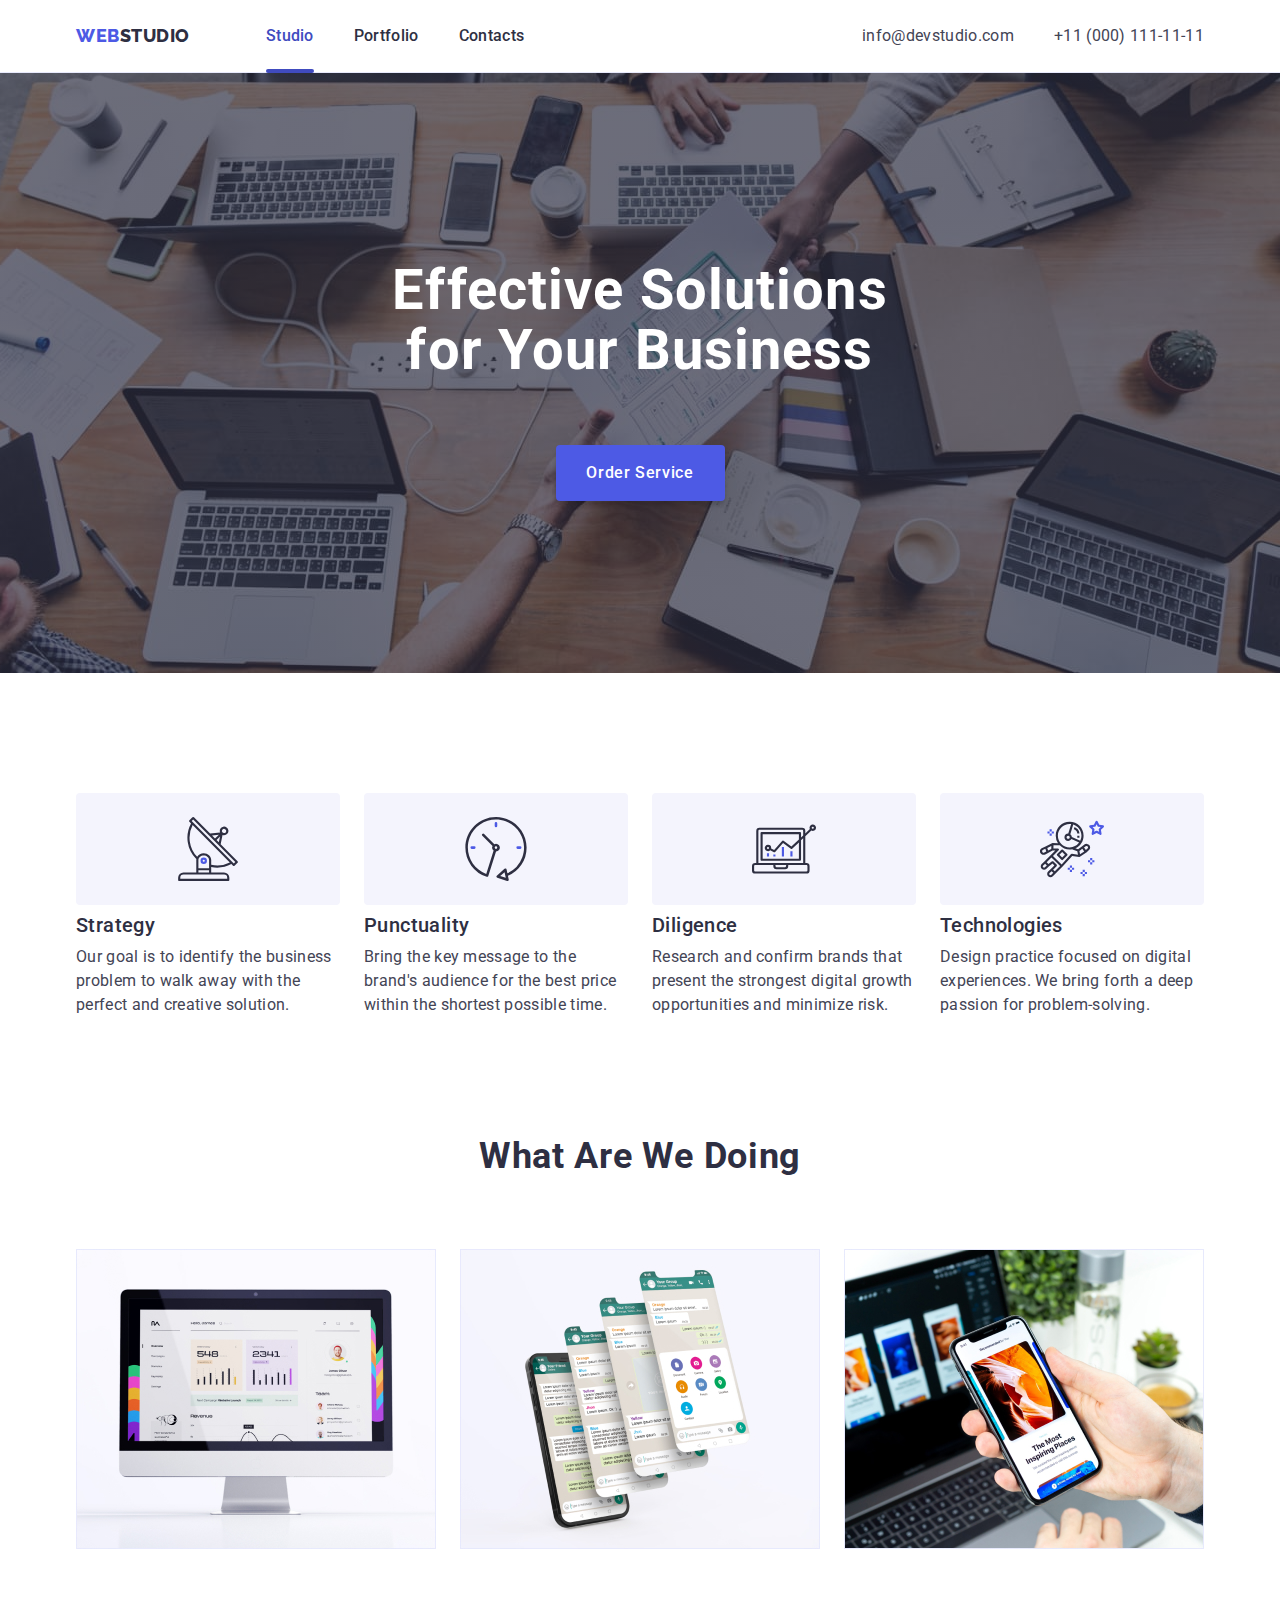
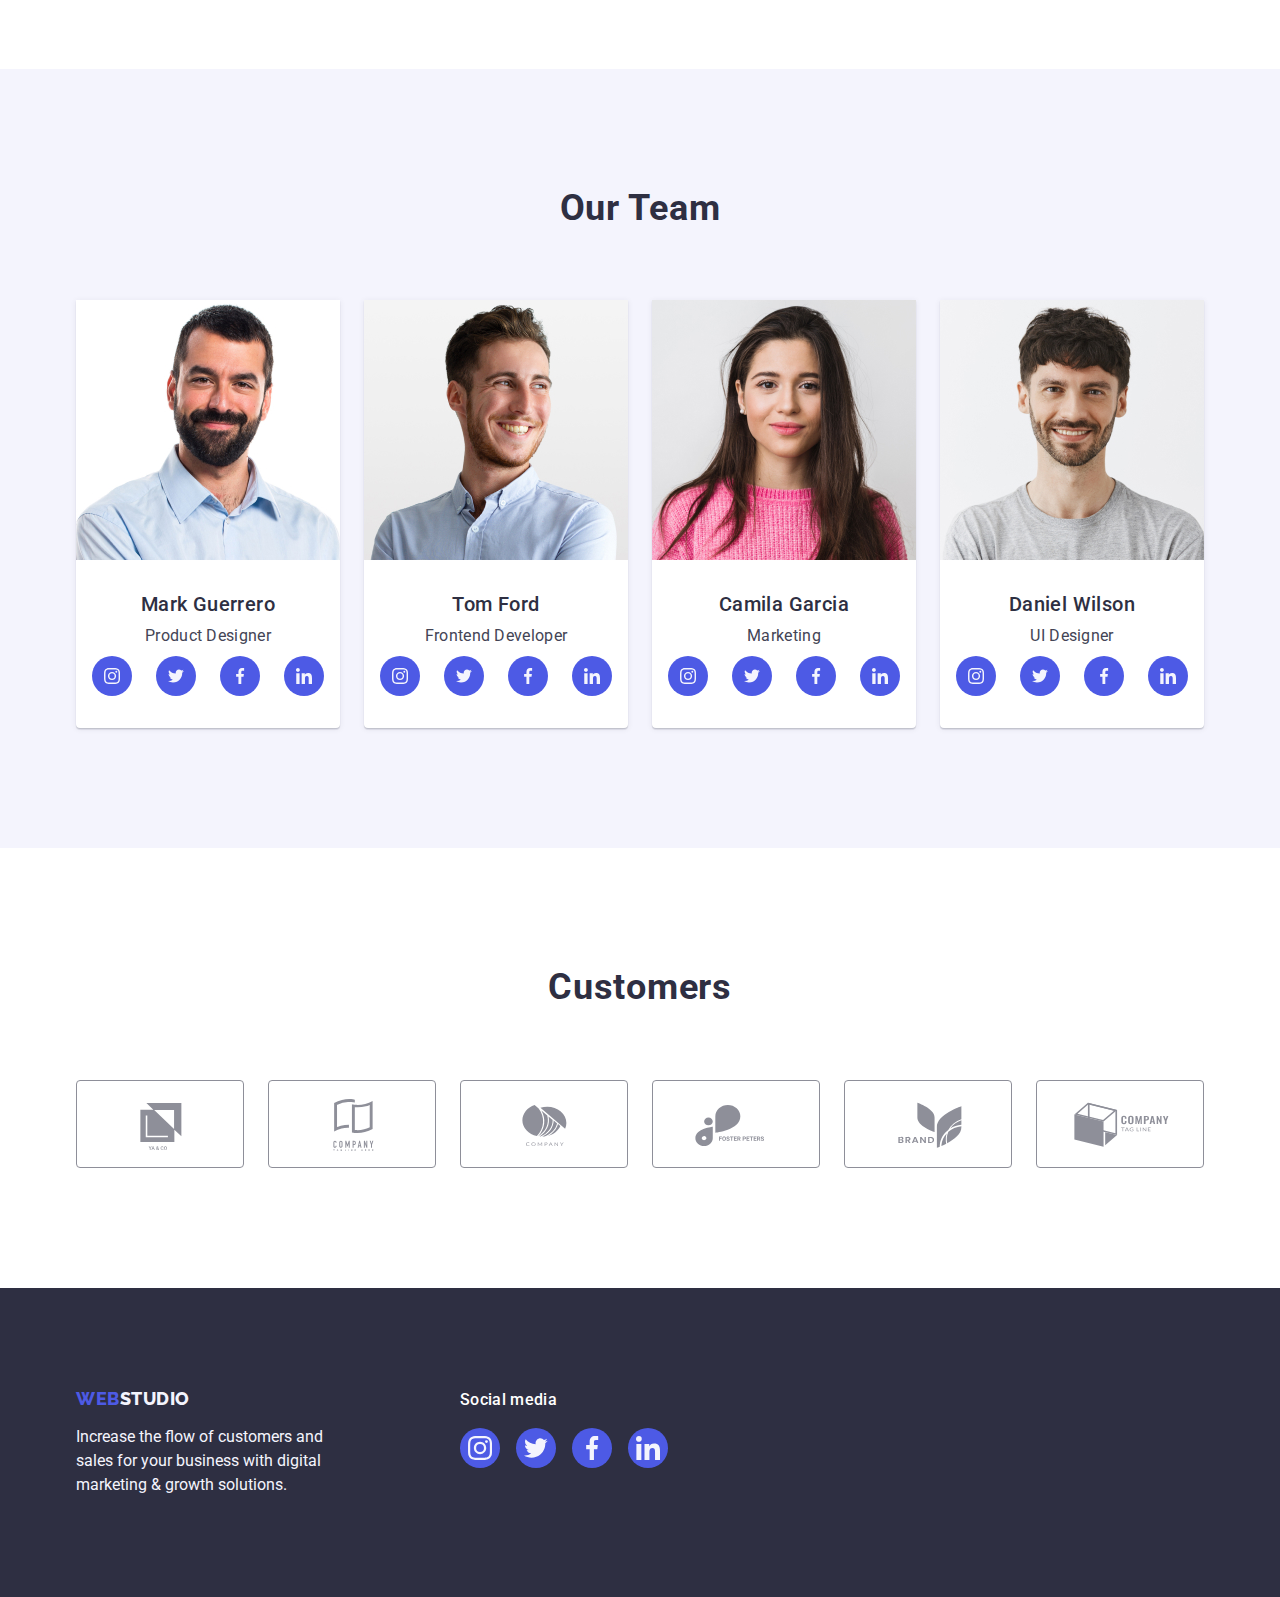
==== index.html @ 282c5072 "Initial commit" ====
<!DOCTYPE html>
<html lang="en">
  <head>
    <meta charset="UTF-8" />
    <meta http-equiv="X-UA-Compatible" content="IE=edge" />
    <meta name="viewport" content="width=device-width, initial-scale=1.0" />
    <link
      href="https://fonts.googleapis.com/css2?family=Raleway:wght@800&family=Roboto:wght@400;500;700;900&display=swap"
      rel="stylesheet"
    />
    <link
      rel="stylesheet"
      href="https://cdnjs.cloudflare.com/ajax/libs/modern-normalize/1.0.0/modern-normalize.min.css"
    />
    <link rel="stylesheet" href="./css/styles.css" />

    <title>Document</title>
  </head>

  <body>
    <header class="page-header">
      <div class="container flex-container">
        <nav class="navigation">
          <a href="./index.html" class="logo link"
            >Web<span class="logo-second-part">Studio</span></a
          >
          <ul class="menu list">
            <li>
              <a
                class="menu-item link menu-item-current-page"
                href="./index.html"
                >Studio</a
              >
            </li>
            <li>
              <a href="./portfolio.html" class="menu-item link">Portfolio</a>
            </li>
            <li>
              <a href="" class="menu-item link">Contacts</a>
            </li>
          </ul>
        </nav>
        <address class="address">
          <ul class="address-list list">
            <li>
              <a href="mailto:info@devstudio.com" class="contacts link"
                >info@devstudio.com</a
              >
            </li>
            <li>
              <a href="tel:+110001111111" class="contacts link"
                >+11 (000) 111-11-11</a
              >
            </li>
          </ul>
        </address>
      </div>
    </header>

    <main>
      <!-- Hero -->
      <section class="section hero">
        <div class="container">
          <h1 class="main-heading">Effective Solutions for Your Business</h1>
          <button
            type="button"
            class="main-modal-button button"
            data-modal-open
          >
            Order Service
          </button>
        </div>
      </section>
      <!-- Features -->
      <section class="section feature-section">
        <div class="container">
          <h2 class="features-title" hidden>Features</h2>
          <ul class="list features-list">
            <li class="features-list-item">
              <div class="feature-icon-container">
                <svg class="feature-icon" width="64" height="64">
                  <use href="./images/icons.svg#icon-features-antenna"></use>
                </svg>
              </div>
              <h3 class="paragraph-name features-list-item-name">Strategy</h3>
              <p class="paragraph-text">
                Our goal is to identify the business problem to walk away with
                the perfect and creative solution.
              </p>
            </li>
            <li class="features-list-item">
              <div class="feature-icon-container">
                <svg class="feature-icon" width="64" height="64">
                  <use href="./images/icons.svg#icon-features-clock"></use>
                </svg>
              </div>
              <h3 class="paragraph-name features-list-item-name">
                Punctuality
              </h3>
              <p class="paragraph-text">
                Bring the key message to the brand's audience for the best price
                within the shortest possible time.
              </p>
            </li>
            <li class="features-list-item">
              <div class="feature-icon-container">
                <svg class="feature-icon" width="64" height="64">
                  <use href="./images/icons.svg#icon-features-diagram"></use>
                </svg>
              </div>
              <h3 class="paragraph-name features-list-item-name">Diligence</h3>
              <p class="paragraph-text">
                Research and confirm brands that present the strongest digital
                growth opportunities and minimize risk.
              </p>
            </li>
            <li class="features-list-item">
              <div class="feature-icon-container">
                <svg class="feature-icon" width="64" height="64">
                  <use href="./images/icons.svg#icon-features-astronaut"></use>
                </svg>
              </div>
              <h3 class="paragraph-name features-list-item-name">
                Technologies
              </h3>
              <p class="paragraph-text">
                Design practice focused on digital experiences. We bring forth a
                deep passion for problem-solving.
              </p>
            </li>
          </ul>
        </div>
      </section>

      <!-- Projects examples -->
      <section class="section">
        <div class="container">
          <h2 class="section-title">What are we doing</h2>
          <ul class="project-example-list list">
            <li class="project-example-list-item">
              <img
                src="./images/project-example-1.jpg"
                alt="Project example 1"
                width="360"
              />
            </li>
            <li class="project-example-list-item">
              <img
                src="./images/project-example-2.jpg"
                alt="Project example 2"
                width="360"
              />
            </li>
            <li class="project-example-list-item">
              <img
                src="./images/project-example-3.jpg"
                alt="Project example 3"
                width="360"
              />
            </li>
          </ul>
        </div>
      </section>
      <!-- Team -->
      <section class="team-section section">
        <div class="container">
          <h2 class="section-title">Our Team</h2>
          <ul class="team-list list">
            <li class="team-list-item">
              <img
                src="./images/team-member-1.jpg"
                alt="team-member-1"
                width="264"
              />
              <div class="team-list-item-container">
                <h3 class="paragraph-name team-member-name">Mark Guerrero</h3>
                <p class="paragraph-text team-list-item-text">
                  Product Designer
                </p>
                <ul class="team-social-media-list list">
                  <li class="team-social-media-item">
                    <a href="" class="team-social-media-link">
                      <svg
                        class="team-social-media-icon"
                        width="16"
                        height="16"
                      >
                        <use href="./images/icons.svg#icon-instagram"></use>
                      </svg>
                    </a>
                  </li>
                  <li class="team-social-media-item">
                    <a href="" class="team-social-media-link">
                      <svg
                        class="team-social-media-icon"
                        width="16"
                        height="16"
                      >
                        <use href="./images/icons.svg#icon-twitter"></use>
                      </svg>
                    </a>
                  </li>
                  <li class="team-social-media-item">
                    <a href="" class="team-social-media-link">
                      <svg
                        class="team-social-media-icon"
                        width="16"
                        height="16"
                      >
                        <use href="./images/icons.svg#icon-facebook"></use>
                      </svg>
                    </a>
                  </li>
                  <li class="team-social-media-item">
                    <a href="" class="team-social-media-link">
                      <svg
                        class="team-social-media-icon"
                        width="16"
                        height="16"
                      >
                        <use href="./images/icons.svg#icon-linkedin"></use>
                      </svg>
                    </a>
                  </li>
                </ul>
              </div>
            </li>

            <li class="team-list-item">
              <img
                src="./images/team-member-2.jpg"
                alt="team-member-2"
                width="264"
              />
              <div class="team-list-item-container">
                <h3 class="paragraph-name team-member-name">Tom Ford</h3>
                <p class="paragraph-text team-list-item-text">
                  Frontend Developer
                </p>
                <ul class="team-social-media-list list">
                  <li class="team-social-media-item">
                    <a href="" class="team-social-media-link">
                      <svg
                        class="team-social-media-icon"
                        width="16"
                        height="16"
                      >
                        <use href="./images/icons.svg#icon-instagram"></use>
                      </svg>
                    </a>
                  </li>
                  <li class="team-social-media-item">
                    <a href="" class="team-social-media-link">
                      <svg
                        class="team-social-media-icon"
                        width="16"
                        height="16"
                      >
                        <use href="./images/icons.svg#icon-twitter"></use>
                      </svg>
                    </a>
                  </li>
                  <li class="team-social-media-item">
                    <a href="" class="team-social-media-link">
                      <svg
                        class="team-social-media-icon"
                        width="16"
                        height="16"
                      >
                        <use href="./images/icons.svg#icon-facebook"></use>
                      </svg>
                    </a>
                  </li>
                  <li class="team-social-media-item">
                    <a href="" class="team-social-media-link">
                      <svg
                        class="team-social-media-icon"
                        width="16"
                        height="16"
                      >
                        <use href="./images/icons.svg#icon-linkedin"></use>
                      </svg>
                    </a>
                  </li>
                </ul>
              </div>
            </li>

            <li class="team-list-item">
              <img
                src="./images/team-member-3.jpg"
                alt="team-member-3"
                width="264"
              />
              <div class="team-list-item-container">
                <h3 class="paragraph-name team-member-name">Camila Garcia</h3>
                <p class="paragraph-text team-list-item-text">Marketing</p>
                <ul class="team-social-media-list list">
                  <li class="team-social-media-item">
                    <a href="" class="team-social-media-link">
                      <svg
                        class="team-social-media-icon"
                        width="16"
                        height="16"
                      >
                        <use href="./images/icons.svg#icon-instagram"></use>
                      </svg>
                    </a>
                  </li>
                  <li class="team-social-media-item">
                    <a href="" class="team-social-media-link">
                      <svg
                        class="team-social-media-icon"
                        width="16"
                        height="16"
                      >
                        <use href="./images/icons.svg#icon-twitter"></use>
                      </svg>
                    </a>
                  </li>
                  <li class="team-social-media-item">
                    <a href="" class="team-social-media-link">
                      <svg
                        class="team-social-media-icon"
                        width="16"
                        height="16"
                      >
                        <use href="./images/icons.svg#icon-facebook"></use>
                      </svg>
                    </a>
                  </li>
                  <li class="team-social-media-item">
                    <a href="" class="team-social-media-link">
                      <svg
                        class="team-social-media-icon"
                        width="16"
                        height="16"
                      >
                        <use href="./images/icons.svg#icon-linkedin"></use>
                      </svg>
                    </a>
                  </li>
                </ul>
              </div>
            </li>

            <li class="team-list-item">
              <img
                src="./images/team-member-4.jpg"
                alt="team-member-4"
                width="264"
              />
              <div class="team-list-item-container">
                <h3 class="paragraph-name team-member-name">Daniel Wilson</h3>
                <p class="paragraph-text team-list-item-text">UI Designer</p>
                <ul class="team-social-media-list list">
                  <li class="team-social-media-item">
                    <a href="" class="team-social-media-link">
                      <svg
                        class="team-social-media-icon"
                        width="16"
                        height="16"
                      >
                        <use href="./images/icons.svg#icon-instagram"></use>
                      </svg>
                    </a>
                  </li>
                  <li class="team-social-media-item">
                    <a href="" class="team-social-media-link">
                      <svg
                        class="team-social-media-icon"
                        width="16"
                        height="16"
                      >
                        <use href="./images/icons.svg#icon-twitter"></use>
                      </svg>
                    </a>
                  </li>
                  <li class="team-social-media-item">
                    <a href="" class="team-social-media-link">
                      <svg
                        class="team-social-media-icon"
                        width="16"
                        height="16"
                      >
                        <use href="./images/icons.svg#icon-facebook"></use>
                      </svg>
                    </a>
                  </li>
                  <li class="team-social-media-item">
                    <a href="" class="team-social-media-link">
                      <svg
                        class="team-social-media-icon"
                        width="16"
                        height="16"
                      >
                        <use href="./images/icons.svg#icon-linkedin"></use>
                      </svg>
                    </a>
                  </li>
                </ul>
              </div>
            </li>
          </ul>
        </div>
      </section>

      <!-- Customers -->

      <section class="section customers-section">
        <div class="container">
          <h2 class="section-title">Customers</h2>
          <ul class="customers-list list">
            <li class="customers-list-item">
              <a class="customers-list-link" href="">
                <svg class="customer-icon" width="104" height="56">
                  <use href="./images/icons.svg#icon-customer1"></use></svg
              ></a>
            </li>
            <li class="customers-list-item">
              <a class="customers-list-link" href="">
                <svg class="customer-icon" width="104" height="56">
                  <use href="./images/icons.svg#icon-customer2"></use></svg
              ></a>
            </li>
            <li class="customers-list-item">
              <a class="customers-list-link" href="">
                <svg class="customer-icon" width="104" height="56">
                  <use href="./images/icons.svg#icon-customer3"></use></svg
              ></a>
            </li>
            <li class="customers-list-item">
              <a class="customers-list-link" href="">
                <svg class="customer-icon" width="104" height="56">
                  <use href="./images/icons.svg#icon-customer4"></use></svg
              ></a>
            </li>
            <li class="customers-list-item">
              <a class="customers-list-link" href="">
                <svg class="customer-icon" width="104" height="56">
                  <use href="./images/icons.svg#icon-customer5"></use></svg
              ></a>
            </li>
            <li class="customers-list-item">
              <a class="customers-list-link" href="">
                <svg class="customer-icon" width="104" height="56">
                  <use href="./images/icons.svg#icon-customer6"></use></svg
              ></a>
            </li>
          </ul>
        </div>
      </section>
    </main>
    <!-- Footer -->
    <footer class="footer">
      <div class="container footer-container">
        <div class="footer-logo-container">
          <a href="./index.html" class="logo footer-logo link"
            >Web<span class="logo-second-part-footer">Studio</span></a
          >
          <p class="footer-text">
            Increase the flow of customers and sales for your business with
            digital marketing & growth solutions.
          </p>
        </div>
        <div class="footer-social-media-container">
          <p class="footer-social-media-header">Social media</p>
          <ul class="footer-social-media-list list">
            <li class="footer-social-media-item">
              <a class="footer-social-media-link" href="/">
                <svg class="footer-icon" width="24" height="24">
                  <use href="./images/icons.svg#icon-instagram"></use>
                </svg>
              </a>
            </li>

            <li class="footer-social-media-item">
              <a class="footer-social-media-link" href="/">
                <svg class="footer-icon" width="24" height="24">
                  <use href="./images/icons.svg#icon-twitter"></use>
                </svg>
              </a>
            </li>

            <li class="footer-social-media-item">
              <a class="footer-social-media-link" href="/">
                <svg class="footer-icon" width="24" height="24">
                  <use href="./images/icons.svg#icon-facebook"></use>
                </svg>
              </a>
            </li>

            <li class="footer-social-media-item">
              <a class="footer-social-media-link" href="/">
                <svg class="footer-icon" width="24" height="24">
                  <use href="./images/icons.svg#icon-linkedin"></use>
                </svg>
              </a>
            </li>
          </ul>
        </div>
      </div>
    </footer>

    <div class="backdrop is-hidden" data-modal>
      <div class="modal">
        <button class="button modal-button" type="button" data-modal-close>
          <svg class="modal-close-sign" width="8" height="8">
            <use href="./images/icons.svg#icon-modal-close-button"></use>
          </svg>
        </button>
      </div>
    </div>
    <script src="./js/modal.js"></script>
  </body>
</html>
---- css/styles.css ----
/* General */

:root {
  --white-color: #ffffff;
  --hover-color: #404bbf;
  --main-color: #2e2f42;
  --paragraph-color: #434455;
  --brand-color: #4d5ae5;
  --light-color: #f4f4fd;
  --border-color: #e7e9fc;
  --icons-color: #8e8f99;
}

body {
  font-family: 'Roboto', sans-serif;
  color: var(--paragraph-color);
  background-color: var(--white-color);
}

.list {
  list-style: none;
}

ul,
h1,
h2,
h3,
h4,
p {
  margin: 0;
  padding: 0;
}

img {
  display: block;
}

.container {
  width: 1158px;
  margin-right: auto;
  margin-left: auto;
  padding: 0 15px;
}

.flex-container {
  display: flex;
  justify-content: space-between;
  align-content: center;
}

.section {
  padding-bottom: 120px;
}

.link {
  text-decoration: none;
  display: inline-block;
}

/* index.html page */

/* header */

.page-header {
  border-bottom: 1px solid var(--border-color);
  box-shadow: 0px 2px 1px rgba(46, 47, 66, 0.08),
    0px 1px 1px rgba(46, 47, 66, 0.16), 0px 1px 6px rgba(46, 47, 66, 0.08);
}

.navigation {
  display: flex;
  align-items: center;
}

.menu {
  display: flex;
  justify-content: space-between;
  align-content: center;

  gap: 40px;
}

.address-list {
  display: flex;
  gap: 40px;
  justify-content: space-between;
}

.logo {
  margin-right: 76px;
  font-family: 'Raleway', sans-serif;
  font-weight: 800;
  font-size: 18px;
  color: var(--brand-color);
  text-transform: uppercase;
  line-height: 1.17;
  letter-spacing: 0.03em;
}

.logo-second-part {
  color: var(--main-color);
}

.menu-item {
  padding-top: 24px;
  padding-bottom: 24px;
  color: var(--main-color);
  font-weight: 500;
  line-height: 1.5;
  letter-spacing: 0.02em;
  transition-property: color;
  transition-duration: 250ms;
  transition-timing-function: cubic-bezier(0.4, 0, 0.2, 1);
}

.menu-item-current-page {
  position: relative;
  color: var(--hover-color);
}

.menu-item-current-page::after {
  content: '';
  display: block;
  width: 100%;
  height: 4px;
  border-radius: 2px;
  background-color: var(--hover-color);
  position: absolute;
  bottom: -1px;
}

/* .menu-item:hover::after {
  content: '';
  display: block;
  width: 100%;
  height: 4px;
  border-radius: 2px;
  background-color: var(--hover-color);
  position: absolute;
  bottom: -1px;
  opacity: 1;

} */

.address {
  font-style: normal;
}

.contacts {
  padding-top: 24px;
  padding-bottom: 24px;
  color: var(--paragraph-color);
  text-decoration: none;
  font-style: normal;
  line-height: 1.5;
  letter-spacing: 0.02em;
  transition-property: color;
  transition-duration: 250ms;
  transition-timing-function: cubic-bezier(0.4, 0, 0.2, 1);
}

.contacts:hover,
.contacts:focus,
.menu-item:hover,
.menu-item:focus {
  color: var(--hover-color);
}

/* hero */
.hero {
  max-width: 1440px;
  height: 600px;
  margin-left: auto;
  margin-right: auto;
  padding-bottom: 188px;
  padding-top: 188px;
  background-color: var(--main-color);
  background-image: linear-gradient(
      rgba(46, 47, 66, 0.7),
      rgba(46, 47, 66, 0.7)
    ),
    url('../images/hero.jpg');
  background-repeat: no-repeat;
  background-size: cover;
  background-position: center;
}

.main-heading {
  margin-bottom: 64px;
  font-size: 56px;
  line-height: 1.07;
  color: var(--white-color);
  text-align: center;
  max-width: 496px;
  margin-left: auto;
  margin-right: auto;
  letter-spacing: 0.02em;
}

.button {
  cursor: pointer;
  font-weight: 500;
  line-height: 1.5;
  font-family: 'Roboto', sans-serif;
  font-size: 16px;
  letter-spacing: 0.04em;
}

.main-modal-button {
  display: block;
  margin-left: auto;
  margin-right: auto;
  min-width: 169px;
  height: 56px;
  border: none;
  gap: 10px;
  box-shadow: 0px 4px 4px rgba(0, 0, 0, 0.15);
  border-radius: 4px;

  background-color: var(--brand-color);
  color: var(--white-color);
  transition-property: background-color;
  transition-duration: 250ms;
  transition-timing-function: cubic-bezier(0.4, 0, 0.2, 1);
}

.main-modal-button:hover,
.main-modal-button:focus {
  background-color: var(--hover-color);
}

/* features */

.feature-section {
  padding-top: 120px;
}

.features-list-item-name {
  margin-bottom: 8px;
}

.features-list {
  display: flex;
  justify-content: space-between;
  gap: 24px;
}

.features-list-item {
  width: calc((100% - 72px) / 4);
}

.feature-icon-container {
  display: block;
  height: 112px;
  display: flex;
  justify-content: center;
  align-items: center;
  margin-bottom: 8px;
  /* padding: 24px 100px; */
  border-radius: 4px;
  background-color: var(--light-color);
}

/* .features-list-item::before {
  content: '';
  display: block;
  height: 112px;
  background-size: 64px;
  background-repeat: no-repeat;
  background-position: center;
  background-color: var(--light-color);
}

.features-list-item:nth-child(1)::before {
  background-image: url('../images/svg/features-antenna.svg');
}

.features-list-item:nth-child(2)::before {
  background-image: url('../images/svg/features-clock.svg');
}

.features-list-item:nth-child(3)::before {
  background-image: url('../images/svg/features-diagram.svg');
}

.features-list-item:nth-child(4)::before {
  background-image: url('../images/svg/features-astronaut.svg');
} */

.paragraph-name {
  color: var(--main-color);
  font-weight: 500;
  font-size: 20px;
  line-height: 1.2;
  letter-spacing: 0.02em;
}

.paragraph-text {
  line-height: 1.5;
  letter-spacing: 0.02em;
  color: var(--paragraph-color);
}

/* project examples */

.section-title {
  margin-bottom: 72px;
  font-size: 36px;
  line-height: 1.1;
  text-align: center;
  text-transform: capitalize;
  color: var(--main-color);
  letter-spacing: 0.02em;
}

.project-example-list-item {
  width: calc((100% - 48px) / 3);
}

/* team section */

.team-section {
  padding-top: 120px;
  background-color: var(--light-color);
}

.project-example-list,
.team-list {
  display: flex;
  justify-content: center;
  gap: 24px;
}

.team-list-item {
  width: calc((100% - 72px) / 4);
  background-color: var(--white-color);
  box-shadow: 0px 1px 6px rgba(46, 47, 66, 0.08),
    0px 1px 1px rgba(46, 47, 66, 0.16), 0px 2px 1px rgba(46, 47, 66, 0.08);
  border-radius: 0px 0px 4px 4px;
}

.team-list-item-container {
  padding: 32px 0;
}

.team-member-name {
  text-align: center;
  margin-bottom: 8px;
}

.team-list-item-text {
  text-align: center;
  margin-bottom: 8px;
}

.team-social-media-list {
  display: flex;
  justify-content: center;
  gap: 24px;
}

.team-social-media-item {
  width: 40px;
  height: 40px;
}

.team-social-media-link {
  background-color: var(--brand-color);
  border-radius: 50%;
  width: 100%;
  height: 100%;
  padding: 12px;
  display: block;
  display: flex;
  align-items: center;
  justify-content: center;
  transition-property: background-color;
  transition-duration: 250ms;
  transition-timing-function: cubic-bezier(0.4, 0, 0.2, 1);
}

.team-social-media-link:hover,
.team-social-media-link:focus {
  background-color: var(--hover-color);
}

.team-social-media-icon {
  fill: var(--light-color);
}

/* Customers */
.customers-section {
  padding-top: 120px;
}

.customers-list {
  display: flex;
  gap: 24px;
}

.customers-list-item {
  width: calc((100% - 120px) / 6);
  height: 88px;
}

.customers-list-link:hover,
.customers-list-link:focus {
  border-color: var(--hover-color);
  color: var(--hover-color);
}

.customer-icon:hover,
.customer-icon:focus {
  /* fill: currentColor; */
}

.customers-list-link {
  width: 100%;
  height: 100%;
  color: var(--icons-color);
  border: 1px solid var(--icons-color);
  border-radius: 4px;
  display: flex;
  justify-content: center;
  align-items: center;
  transition: border-color 250ms cubic-bezier(0.4, 0, 0.2, 1),
    color 250ms cubic-bezier(0.4, 0, 0.2, 1);
}
.customer-icon {
  /* fill: var(--icons-color); */
  fill: currentColor;
}
/* footer */

.footer {
  padding-top: 100px;
  padding-bottom: 100px;
  background-color: var(--main-color);
}

.footer-container {
  display: flex;
  align-items: baseline;
}

.footer-logo-container {
  margin-right: 120px;
}
.footer-logo {
  margin-bottom: 16px;
}
.logo-second-part-footer {
  color: var(--light-color);
}
.footer-text {
  width: 264px;
  color: var(--light-color);
  line-height: 1.5;
}

.footer-social-media-container {
  width: 208px;
}
.footer-social-media-header {
  margin-bottom: 16px;
  font-family: 'Roboto';
  font-weight: 500;
  font-size: 16px;
  line-height: 1.5;
  letter-spacing: 0.02em;
  color: var(--white-color);
}
.footer-social-media-list {
  display: flex;
  gap: 16px;
}

.footer-social-media-item {
  width: 40px;
  height: 40px;
}

.footer-social-media-link {
  background-color: var(--brand-color);
  border-radius: 50%;
  width: 100%;
  height: 100%;
  padding: 8px;
  /* display: block; */
  display: flex;
  justify-content: center;
  align-items: center;
  transition-property: background-color;
  transition-duration: 250ms;
  transition-timing-function: cubic-bezier(0.4, 0, 0.2, 1);
}

.footer-social-media-link:hover,
.footer-social-media-link:focus {
  background-color: #31d0aa;
}

.footer-icon {
  fill: #f4f4fd;
}

/* portfolio page */

.porfolio-section {
  padding-top: 96px;
}
/* filter */

.filter {
  display: flex;
  justify-content: center;
  gap: 24px;
  margin-bottom: 72px;
}

.filter-button {
  background-color: var(--light-color);
  color: var(--brand-color);
  padding: 12px 24px;
  border: 1px solid var(--border-color);
  border-radius: 4px;
  transition: color 250ms cubic-bezier(0.4, 0, 0.2, 1),
    background-color 250ms cubic-bezier(0.4, 0, 0.2, 1),
    border-color 250ms cubic-bezier(0.4, 0, 0.2, 1),
    box-shadow 250ms cubic-bezier(0.4, 0, 0.2, 1);
}

.filter-button:hover,
.filter-button:focus {
  background-color: var(--hover-color);
  color: var(--white-color);
  border: 1px solid transparent;
  box-shadow: 0px 3px 1px rgba(0, 0, 0, 0.1), 0px 2px 1px rgba(0, 0, 0, 0.08),
    0px 2px 2px rgba(0, 0, 0, 0.12);
}

/* portfolio cards */

.portfolio-list {
  display: flex;
  gap: 48px 24px;
  flex-wrap: wrap;
}

.portfolio-list-item {
  width: calc((100% - 48px) / 3);
  background: var(--white-color);
}
.portfolio-list-link {
  display: block;
  transition: box-shadow 250ms cubic-bezier(0.4, 0, 0.2, 1);
}

.portfolio-list-link:hover,
.portfolio-list-link:focus {
  box-shadow: 0px 1px 6px rgba(46, 47, 66, 0.08),
    0px 1px 1px rgba(46, 47, 66, 0.16), 0px 2px 1px rgba(46, 47, 66, 0.08);
}

.porfolio-image-container {
  position: relative;
  overflow: hidden;
}

.card-overlay {
  position: absolute;
  background-color: var(--brand-color);
  width: 100%;
  height: 100%;
  top: 0;
  left: 0;
  transform: translateY(100%);
  padding: 40px 32px;
  font-family: 'Roboto', sans-serif;
  line-height: 1.5;
  letter-spacing: 0.02em;
  color: var(--light-color);
  transition: transform 250ms cubic-bezier(0.4, 0, 0.2, 1);
}

.portfolio-list-link:hover .card-overlay,
.portfolio-list-link:focus .card-overlay {
  transform: translateY(0);
}

/* .porfolio-image::before {
  content: "";
  display: inline-block;
  position: absolute;
  background-color: var(--brand-color);
  width: 100%;
  height: 100%;
  opacity: 0;
}

.portfolio-list-item:hover .porfolio-image::before,
.portfolio-list-item:focus .porfolio-image::before {
  opacity: 1;
} */

.portfolio-item-container {
  padding: 32px 16px;
  border: 1px solid var(--border-color);
  border-top: none;
}

.portfolio-card-name {
  margin-bottom: 8px;
}

/* Modal */
.backdrop {
  position: fixed;
  top: 0;
  left: 0;
  width: 100%;
  height: 100%;
  background-color: rgba(46, 47, 66, 0.4);
  transition: opacity 250ms cubic-bezier(0.4, 0, 0.2, 1),
    visibility 250ms cubic-bezier(0.4, 0, 0.2, 1);
}

.backdrop.is-hidden {
  opacity: 0;
  pointer-events: none;
  visibility: hidden;
}

.backdrop.is-hidden > .modal {
  transform: translate(-50%, -50%) scale(0);
}

.modal {
  position: absolute;
  top: 50%;
  left: 50%;
  transform: translate(-50%, -50%) scale(1);
  width: 408px;
  min-height: 576px;

  background-color: #fcfcfc;
  box-shadow: 0px 1px 1px rgba(0, 0, 0, 0.14), 0px 1px 3px rgba(0, 0, 0, 0.12),
    0px 2px 1px rgba(0, 0, 0, 0.2);
  border-radius: 4px;
  transition: transform 250ms cubic-bezier(0.4, 0, 0.2, 1);
}

.modal-button {
  position: absolute;
  top: 24px;
  right: 24px;
  display: flex;
  justify-content: center;
  align-items: center;
  margin-left: auto;
  width: 24px;
  height: 24px;
  padding: 0;
  border: 1px solid rgba(0, 0, 0, 0.1);
  border-radius: 50%;
  background-color: var(--border-color);
  transition: background-color 250ms cubic-bezier(0.4, 0, 0.2, 1),
    border 250ms cubic-bezier(0.4, 0, 0.2, 1);
}

.modal-button:hover,
.modal-button:focus {
  border: none;
  background-color: var(--hover-color);
}

.modal-button:hover .modal-close-sign,
.modal-button:focus .modal-close-sign {
  fill: var(--white-color);
}

.modal-close-sign {
  fill: var(--main-color);
  transition: fill 250ms cubic-bezier(0.4, 0, 0.2, 1);
}
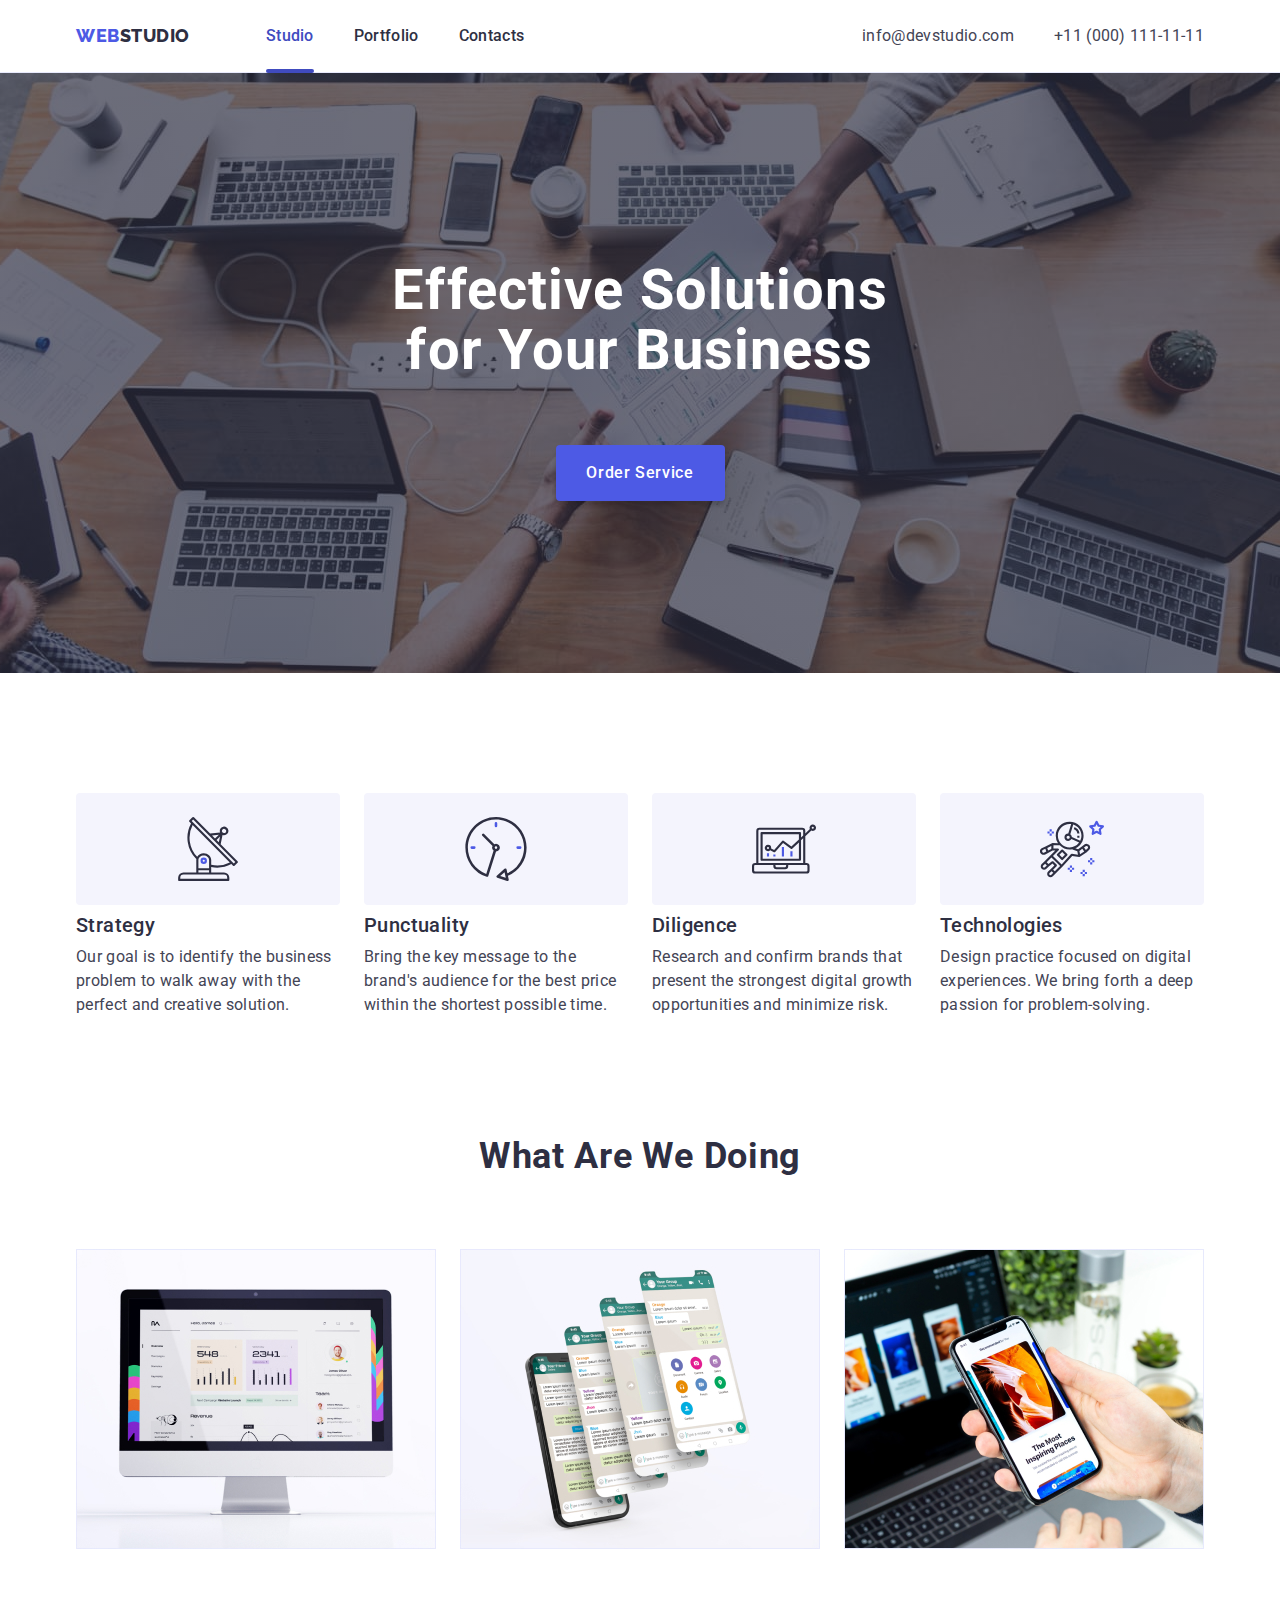
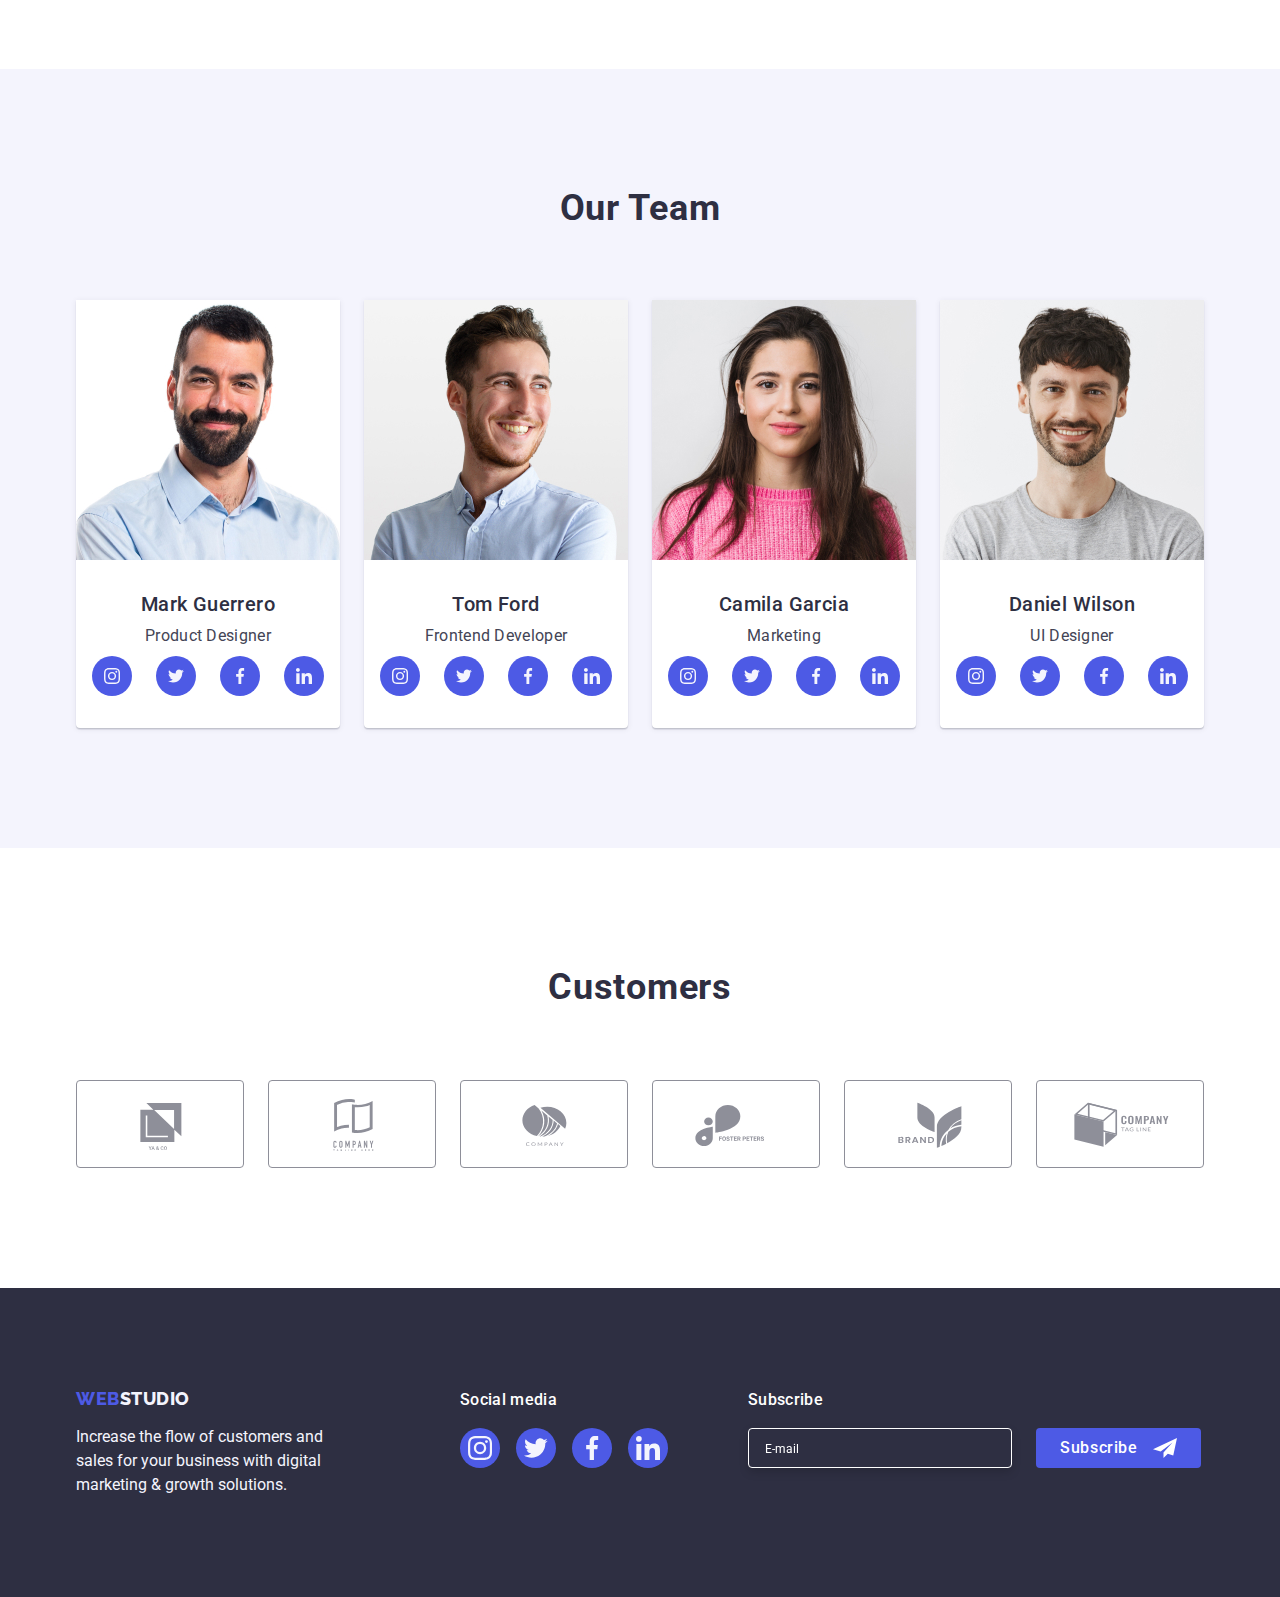
==== commit 0c481863: "homework6" ====
--- a/index.html
+++ b/index.html
@@ -499,16 +499,116 @@
             </li>
           </ul>
         </div>
+        <div class="footer-subscribe-container">
+          <p class="footer-social-media-header">Subscribe</p>
+
+          <form class="subscribe-form">
+            <input
+              class="footer-email-input"
+              type="email"
+              name="email"
+              placeholder="E-mail"
+              id="email-field"
+            />
+            <button class="button subscribe-button" type="submit">
+              Subscribe
+              <svg class="subscribe-icon" width="24" height="24">
+                <use href="./images/icons.svg#icon-subscribe"></use>
+              </svg>
+            </button>
+          </form>
+        </div>
       </div>
     </footer>
 
+    <!-- Modal -->
+
     <div class="backdrop is-hidden" data-modal>
       <div class="modal">
-        <button class="button modal-button" type="button" data-modal-close>
+        <button
+          class="button modal-close-button"
+          type="button"
+          data-modal-close
+        >
           <svg class="modal-close-sign" width="8" height="8">
             <use href="./images/icons.svg#icon-modal-close-button"></use>
           </svg>
         </button>
+        <div class="modal-container">
+          <p class="form-name">Leave your contacts and we will call you back</p>
+          <form class="modal-form">
+            <div class="form-field-container">
+              <label class="modal-form-label" for="name">Name</label>
+              <div class="input-container">
+                <input
+                  class="modal-form-input"
+                  type="text"
+                  name="name"
+                  id="name"
+                />
+                <svg class="input-icon" width="18" height="18">
+                  <use href="./images/icons.svg#icon-name"></use>
+                </svg>
+              </div>
+            </div>
+            <div class="form-field-container">
+              <label class="modal-form-label" for="tel">Phone</label>
+              <div class="input-container">
+                <input
+                  class="modal-form-input"
+                  type="tel"
+                  name="tel"
+                  id="tel"
+                />
+                <svg class="input-icon" width="18" height="24">
+                  <use href="./images/icons.svg#icon-phone"></use>
+                </svg>
+              </div>
+            </div>
+            <div class="form-field-container">
+              <label class="modal-form-label" for="email">Email</label>
+              <div class="input-container">
+                <input
+                  class="modal-form-input"
+                  type="email"
+                  name="email"
+                  id="email"
+                />
+                <svg class="input-icon" width="18" height="24">
+                  <use href="./images/icons.svg#icon-email"></use>
+                </svg>
+              </div>
+            </div>
+            <div class="form-field-container">
+              <label class="modal-form-label" for="comment">Comment</label>
+              <textarea
+                class="modal-form-input textarea"
+                name="comment"
+                id="comment"
+                placeholder="Text input"
+              ></textarea>
+            </div>
+            <div class="terms-field-container">
+              <label class="modal-form-label checkbox-label" for="terms">
+                <input
+                  class="checkbox"
+                  type="checkbox"
+                  name="terms"
+                  id="terms"
+                />
+                <span class="custom-checkbox">
+                  <svg class="check-icon" width="10" height="8px">
+                    <use href="./images/icons.svg#icon-checkbox"></use>
+                  </svg>
+                </span>
+
+                I accept the terms and conditions of the&nbsp;
+                <span class="privacy-policy-link"> Privacy Policy</span>
+              </label>
+            </div>
+            <button class="button form-send-button" type="submit">Send</button>
+          </form>
+        </div>
       </div>
     </div>
     <script src="./js/modal.js"></script>
--- a/css/styles.css
+++ b/css/styles.css
@@ -460,6 +460,7 @@
 
 .footer-social-media-container {
   width: 208px;
+  margin-right: 80px;
 }
 .footer-social-media-header {
   margin-bottom: 16px;
@@ -502,6 +503,53 @@
 
 .footer-icon {
   fill: #f4f4fd;
+}
+
+/* Footer subscribe  */
+.subscribe-form {
+  display: flex;
+}
+.footer-email-input {
+  padding: 8px 16px;
+  margin-right: 24px;
+  width: 264px;
+  height: 40px;
+  border: 1px solid #ffffff;
+  filter: drop-shadow(0px 4px 4px rgba(0, 0, 0, 0.15));
+  border-radius: 4px;
+  background-color: var(--main-color);
+  color: var(--white-color);
+}
+
+.footer-email-input::placeholder {
+  color: var(--white-color);
+  font-family: 'Roboto';
+  font-style: normal;
+  font-size: 12px;
+  line-height: 2;
+}
+
+.subscribe-button {
+  display: flex;
+  justify-content: center;
+  align-items: center;
+  padding: 8px 24px;
+  background-color: var(--brand-color);
+  border: none;
+  border-radius: 4px;
+  min-width: 165px;
+  height: 40px;
+  font-weight: 500;
+  color: var(--white-color);
+  transition: background-color 250ms cubic-bezier(0.4, 0, 0.2, 1);
+}
+
+.subscribe-button:hover,
+.subscribe-button:focus {
+  background-color: var(--hover-color);
+}
+.subscribe-icon {
+  margin-left: auto;
 }
 
 /* portfolio page */
@@ -641,7 +689,7 @@
   left: 50%;
   transform: translate(-50%, -50%) scale(1);
   width: 408px;
-  min-height: 576px;
+  /* min-height: 576px; */
 
   background-color: #fcfcfc;
   box-shadow: 0px 1px 1px rgba(0, 0, 0, 0.14), 0px 1px 3px rgba(0, 0, 0, 0.12),
@@ -650,7 +698,7 @@
   transition: transform 250ms cubic-bezier(0.4, 0, 0.2, 1);
 }
 
-.modal-button {
+.modal-close-button {
   position: absolute;
   top: 24px;
   right: 24px;
@@ -668,14 +716,14 @@
     border 250ms cubic-bezier(0.4, 0, 0.2, 1);
 }
 
-.modal-button:hover,
-.modal-button:focus {
+.modal-close-button:hover,
+.modal-close-button:focus {
   border: none;
   background-color: var(--hover-color);
 }
 
-.modal-button:hover .modal-close-sign,
-.modal-button:focus .modal-close-sign {
+.modal-close-button:hover .modal-close-sign,
+.modal-close-button:focus .modal-close-sign {
   fill: var(--white-color);
 }
 
@@ -683,3 +731,173 @@
   fill: var(--main-color);
   transition: fill 250ms cubic-bezier(0.4, 0, 0.2, 1);
 }
+
+.modal-container {
+  padding-top: 72px;
+  padding-left: 24px;
+  padding-right: 24px;
+  padding-bottom: 24px;
+}
+
+.modal-form {
+  display: flex;
+  flex-direction: column;
+  align-items: center;
+}
+
+.form-name {
+  margin-bottom: 16px;
+  font-family: 'Roboto', sans-serif;
+  font-weight: 500;
+  line-height: 2;
+  text-align: center;
+  letter-spacing: 0.02em;
+  color: var(--main-color);
+}
+
+.form-field-container {
+  display: flex;
+  flex-direction: column;
+  gap: 4px;
+}
+
+.form-field-container,
+.terms-field-container {
+  width: 100%;
+}
+.input-container {
+  position: relative;
+}
+.input-icon {
+  position: absolute;
+  left: 16px;
+  top: 50%;
+  transform: translateY(-50%);
+  fill: var(--main-color);
+  transition: fill 250ms cubic-bezier(0.4, 0, 0.2, 1);
+}
+
+.textarea {
+  min-height: 120px;
+  resize: vertical;
+  padding-left: 16px;
+  padding-right: 16px;
+}
+
+.terms-field-container {
+  margin-top: 16px;
+  margin-bottom: 24px;
+}
+
+.privacy-policy-link {
+  color: var(--brand-color);
+  text-decoration: underline;
+}
+
+.modal-form-label {
+  font-family: 'Roboto', sans-serif;
+  font-size: 12px;
+  line-height: 1, 17;
+  letter-spacing: 0.04em;
+  color: var(--icons-color);
+}
+
+.modal-form-input::placeholder {
+  font-family: 'Roboto';
+  font-size: 12px;
+  line-height: 1.67;
+  letter-spacing: 0.04em;
+  color: rgba(46, 47, 66, 0.4);
+}
+
+.modal-form-input {
+  width: 100%;
+  background: #fcfcfc;
+  border: 1px solid rgba(46, 47, 66, 0.4);
+  border-radius: 4px;
+  padding-top: 8px;
+  padding-bottom: 8px;
+  outline: none;
+  transition: border 250ms cubic-bezier(0.4, 0, 0.2, 1);
+}
+
+.form-field-container:nth-child(-n + 3) {
+  margin-bottom: 8px;
+}
+
+.form-field-container:nth-child(-n + 3) .modal-form-input {
+  height: 40px;
+  padding-left: 38px;
+}
+
+.modal-form-input:focus {
+  border: 1px solid var(--brand-color);
+}
+
+.form-field-container:focus-within .input-icon {
+  fill: var(--brand-color);
+}
+
+/* .modal-form-input:focus + .input-icon {
+  fill: var(--brand-color);
+} */
+
+/* Checkbox */
+
+.checkbox-label {
+  display: flex;
+  align-items: center;
+}
+
+.checkbox {
+  appearance: none;
+  position: absolute;
+}
+
+.custom-checkbox {
+  margin-right: 8px;
+  padding: 3px 2px;
+  display: flex;
+  justify-content: center;
+  align-items: center;
+  width: 16px;
+  height: 16px;
+  border: 1px solid rgba(46, 47, 66, 0.4);
+  border-radius: 2px;
+  color: #ffffff;
+}
+
+.check-icon {
+  fill: currentColor;
+  display: inline-block;
+}
+
+.checkbox:checked + .custom-checkbox {
+  background-color: var(--hover-color);
+  border: 1px solid var(--hover-color);
+  color: var(--light-color);
+}
+
+.form-send-button {
+  /* margin-left: auto;
+  margin-right: auto; */
+  display: flex;
+  justify-content: center;
+  align-items: center;
+  width: 169px;
+  height: 56px;
+
+  background-color: var(--brand-color);
+  box-shadow: 0px 4px 4px rgba(0, 0, 0, 0.15);
+  border-radius: 4px;
+  border: none;
+
+  font-weight: 500;
+  color: var(--white-color);
+  transition: background-color 250ms cubic-bezier(0.4, 0, 0.2, 1);
+}
+
+.form-send-button:hover,
+.form-send-button:focus {
+  background-color: var(--hover-color);
+}
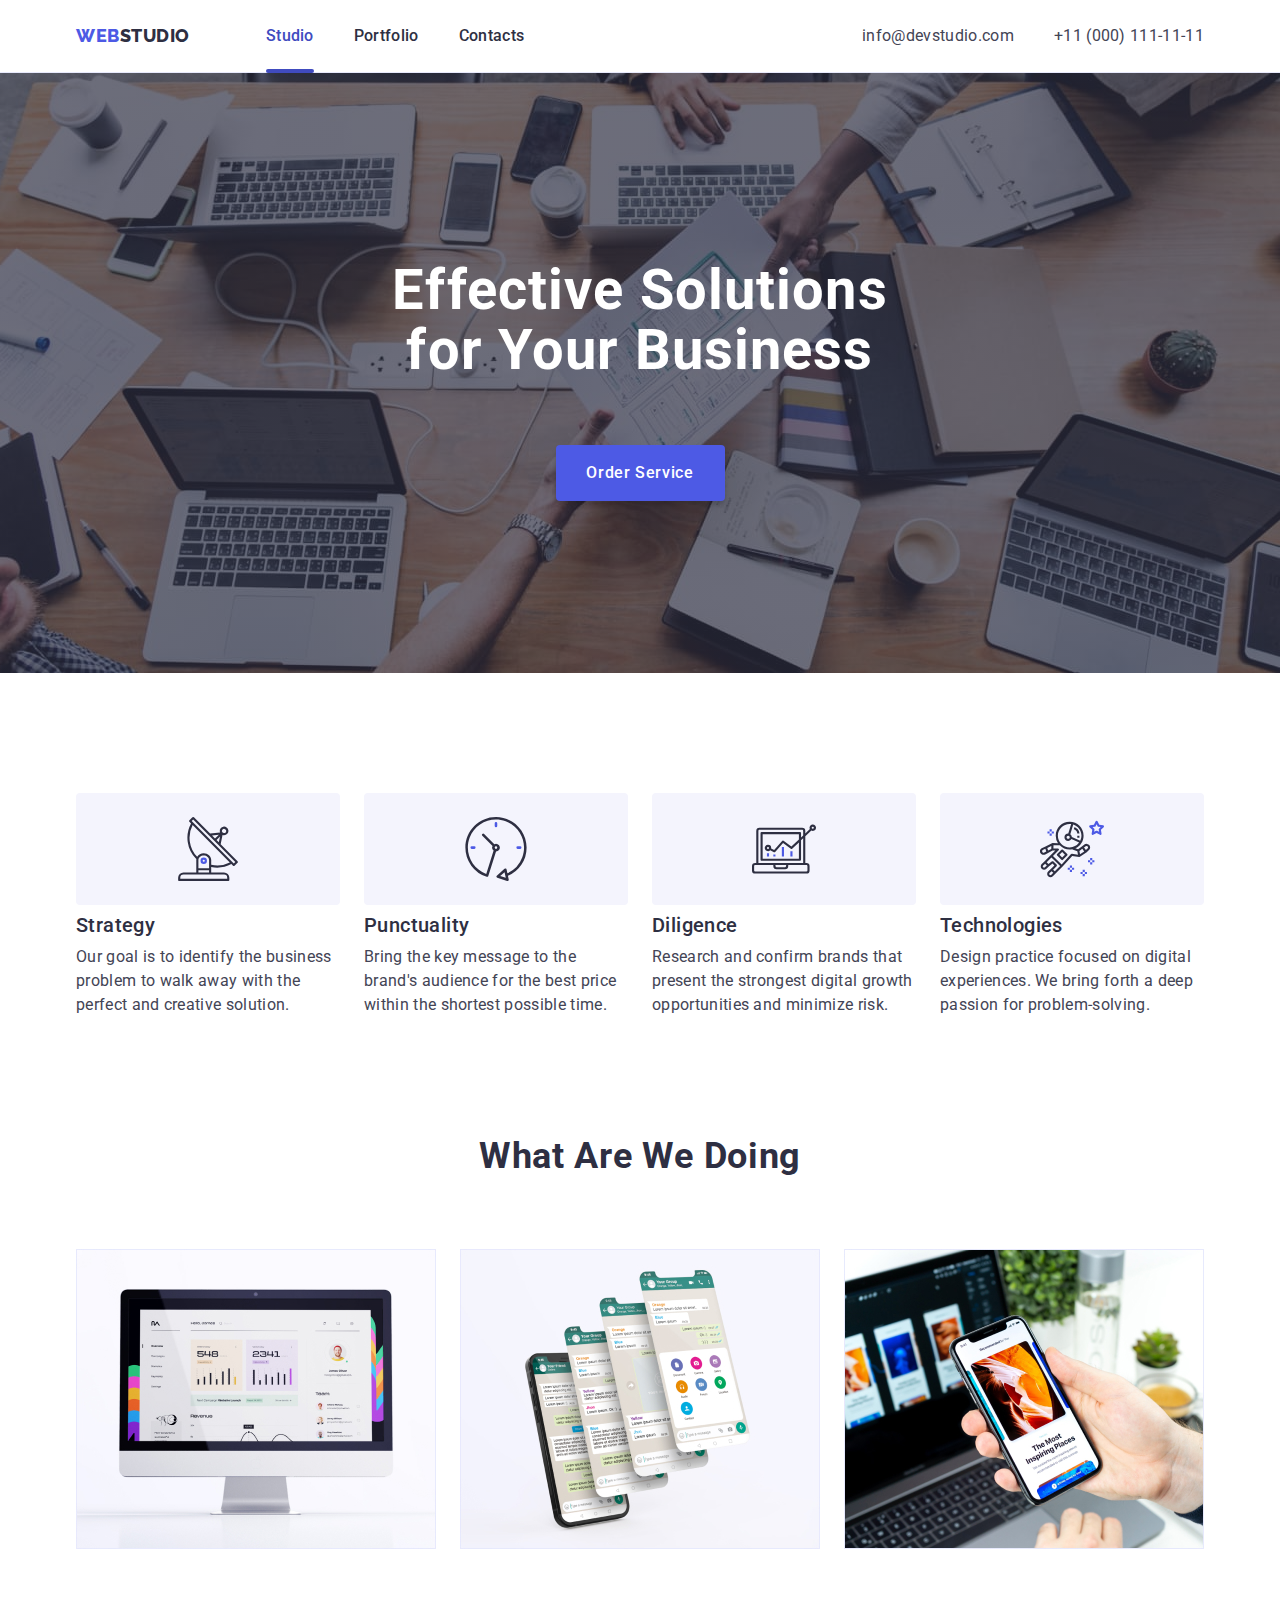
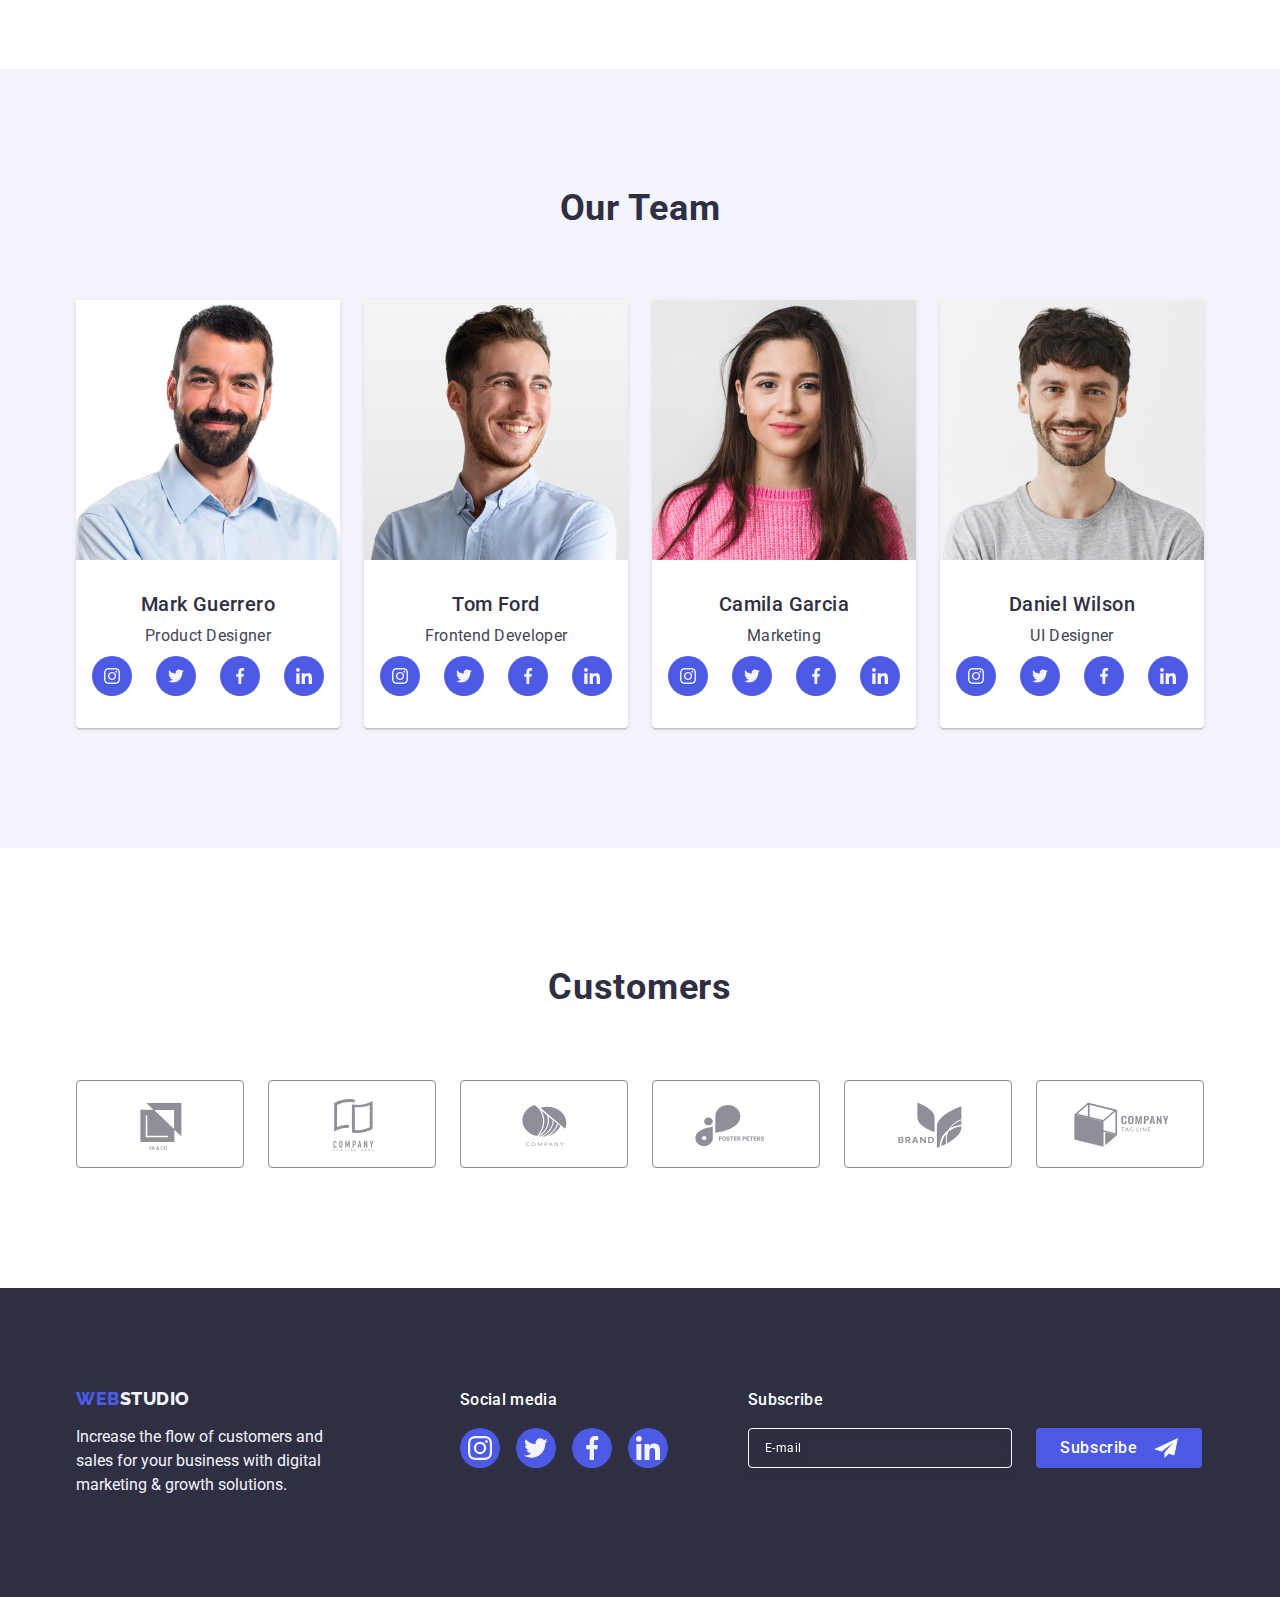
==== commit c6c34d3c: "updated footer" ====
--- a/index.html
+++ b/index.html
@@ -503,13 +503,14 @@
           <p class="footer-social-media-header">Subscribe</p>
 
           <form class="subscribe-form">
-            <input
-              class="footer-email-input"
-              type="email"
-              name="email"
-              placeholder="E-mail"
-              id="email-field"
-            />
+            <label class="footer-email-label">
+              <input
+                class="footer-email-input"
+                type="email"
+                name="email"
+                placeholder="E-mail"
+              />
+            </label>
             <button class="button subscribe-button" type="submit">
               Subscribe
               <svg class="subscribe-icon" width="24" height="24">
@@ -534,81 +535,69 @@
             <use href="./images/icons.svg#icon-modal-close-button"></use>
           </svg>
         </button>
-        <div class="modal-container">
-          <p class="form-name">Leave your contacts and we will call you back</p>
-          <form class="modal-form">
-            <div class="form-field-container">
-              <label class="modal-form-label" for="name">Name</label>
-              <div class="input-container">
-                <input
-                  class="modal-form-input"
-                  type="text"
-                  name="name"
-                  id="name"
-                />
-                <svg class="input-icon" width="18" height="18">
-                  <use href="./images/icons.svg#icon-name"></use>
-                </svg>
-              </div>
+        <p class="form-name">Leave your contacts and we will call you back</p>
+        <form class="modal-form">
+          <div class="form-field-container">
+            <label class="modal-form-label" for="name">Name</label>
+            <div class="input-container">
+              <input
+                class="modal-form-input"
+                type="text"
+                name="name"
+                id="name"
+              />
+              <svg class="input-icon" width="18" height="18">
+                <use href="./images/icons.svg#icon-name"></use>
+              </svg>
             </div>
-            <div class="form-field-container">
-              <label class="modal-form-label" for="tel">Phone</label>
-              <div class="input-container">
-                <input
-                  class="modal-form-input"
-                  type="tel"
-                  name="tel"
-                  id="tel"
-                />
-                <svg class="input-icon" width="18" height="24">
-                  <use href="./images/icons.svg#icon-phone"></use>
-                </svg>
-              </div>
+          </div>
+          <div class="form-field-container">
+            <label class="modal-form-label" for="tel">Phone</label>
+            <div class="input-container">
+              <input class="modal-form-input" type="tel" name="tel" id="tel" />
+              <svg class="input-icon" width="18" height="24">
+                <use href="./images/icons.svg#icon-phone"></use>
+              </svg>
             </div>
-            <div class="form-field-container">
-              <label class="modal-form-label" for="email">Email</label>
-              <div class="input-container">
-                <input
-                  class="modal-form-input"
-                  type="email"
-                  name="email"
-                  id="email"
-                />
-                <svg class="input-icon" width="18" height="24">
-                  <use href="./images/icons.svg#icon-email"></use>
-                </svg>
-              </div>
+          </div>
+          <div class="form-field-container">
+            <label class="modal-form-label" for="email">Email</label>
+            <div class="input-container">
+              <input
+                class="modal-form-input"
+                type="email"
+                name="email"
+                id="email"
+              />
+              <svg class="input-icon" width="18" height="24">
+                <use href="./images/icons.svg#icon-email"></use>
+              </svg>
             </div>
-            <div class="form-field-container">
-              <label class="modal-form-label" for="comment">Comment</label>
-              <textarea
-                class="modal-form-input textarea"
-                name="comment"
-                id="comment"
-                placeholder="Text input"
-              ></textarea>
-            </div>
-            <div class="terms-field-container">
-              <label class="modal-form-label checkbox-label" for="terms">
-                <input
-                  class="checkbox"
-                  type="checkbox"
-                  name="terms"
-                  id="terms"
-                />
-                <span class="custom-checkbox">
-                  <svg class="check-icon" width="10" height="8px">
-                    <use href="./images/icons.svg#icon-checkbox"></use>
-                  </svg>
-                </span>
-
-                I accept the terms and conditions of the&nbsp;
-                <span class="privacy-policy-link"> Privacy Policy</span>
-              </label>
-            </div>
-            <button class="button form-send-button" type="submit">Send</button>
-          </form>
-        </div>
+          </div>
+          <div class="form-field-container">
+            <label class="modal-form-label" for="comment">Comment</label>
+            <textarea
+              class="modal-form-input textarea"
+              name="comment"
+              id="comment"
+              placeholder="Text input"
+            ></textarea>
+          </div>
+          <div class="terms-field-container">
+            <label class="modal-form-label checkbox-label" for="terms">
+              <input class="checkbox" type="checkbox" name="terms" id="terms" />
+              <span class="custom-checkbox">
+                <svg class="check-icon" width="10" height="8px">
+                  <use href="./images/icons.svg#icon-checkbox"></use>
+                </svg>
+              </span>
+
+              I accept the terms and conditions of the&nbsp;
+              <span class="privacy-policy-link"> Privacy Policy</span>
+            </label>
+          </div>
+          <button class="button form-send-button" type="submit">Send</button>
+        </form>
       </div>
     </div>
     <script src="./js/modal.js"></script>
--- a/css/styles.css
+++ b/css/styles.css
@@ -509,16 +509,22 @@
 .subscribe-form {
   display: flex;
 }
+
+.footer-email-label {
+  margin-right: 24px;
+}
 .footer-email-input {
   padding: 8px 16px;
-  margin-right: 24px;
   width: 264px;
   height: 40px;
   border: 1px solid #ffffff;
   filter: drop-shadow(0px 4px 4px rgba(0, 0, 0, 0.15));
   border-radius: 4px;
-  background-color: var(--main-color);
+  background-color: transparent;
   color: var(--white-color);
+  font-size: 12px;
+  line-height: 1.5;
+  letter-spacing: 0.04em;
 }
 
 .footer-email-input::placeholder {
@@ -549,7 +555,7 @@
   background-color: var(--hover-color);
 }
 .subscribe-icon {
-  margin-left: auto;
+  margin-left: 16px;
 }
 
 /* portfolio page */
@@ -689,6 +695,10 @@
   left: 50%;
   transform: translate(-50%, -50%) scale(1);
   width: 408px;
+  padding-top: 72px;
+  padding-left: 24px;
+  padding-right: 24px;
+  padding-bottom: 24px;
   /* min-height: 576px; */
 
   background-color: #fcfcfc;
@@ -732,13 +742,6 @@
   transition: fill 250ms cubic-bezier(0.4, 0, 0.2, 1);
 }
 
-.modal-container {
-  padding-top: 72px;
-  padding-left: 24px;
-  padding-right: 24px;
-  padding-bottom: 24px;
-}
-
 .modal-form {
   display: flex;
   flex-direction: column;
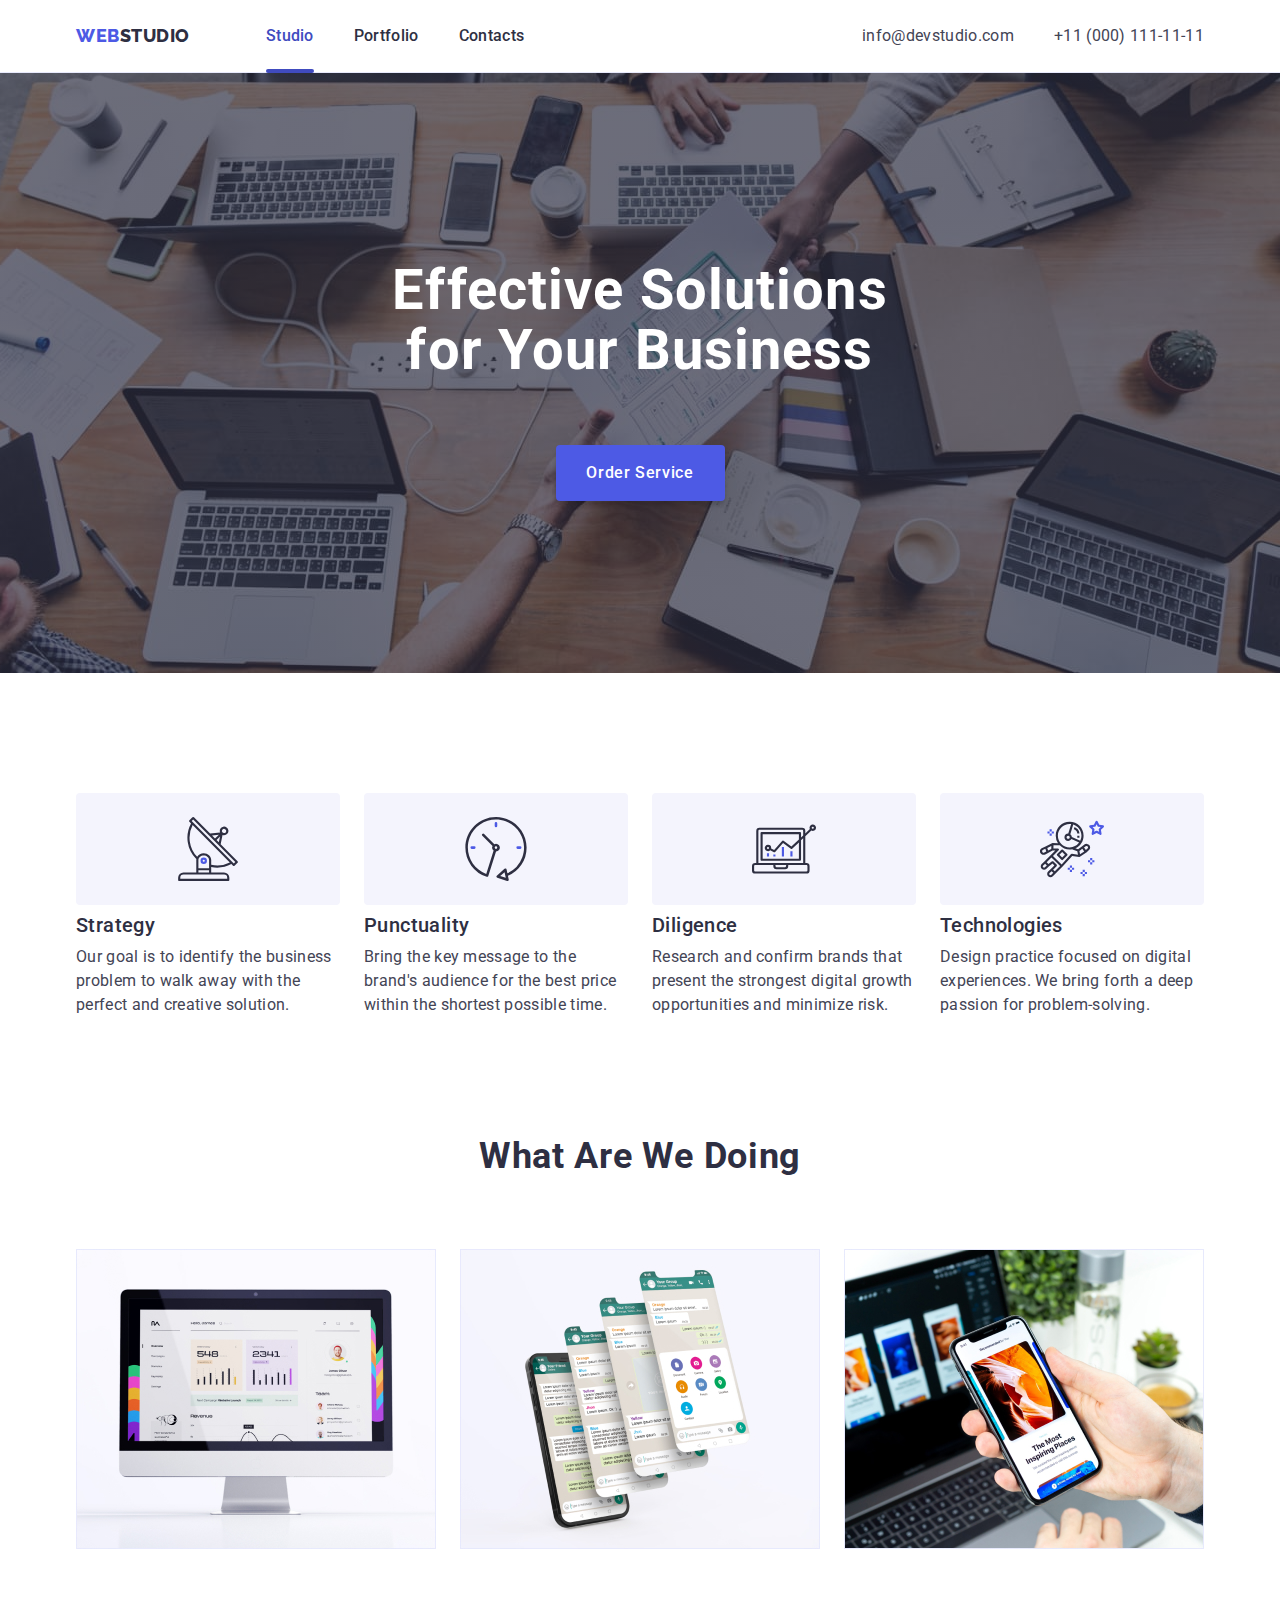
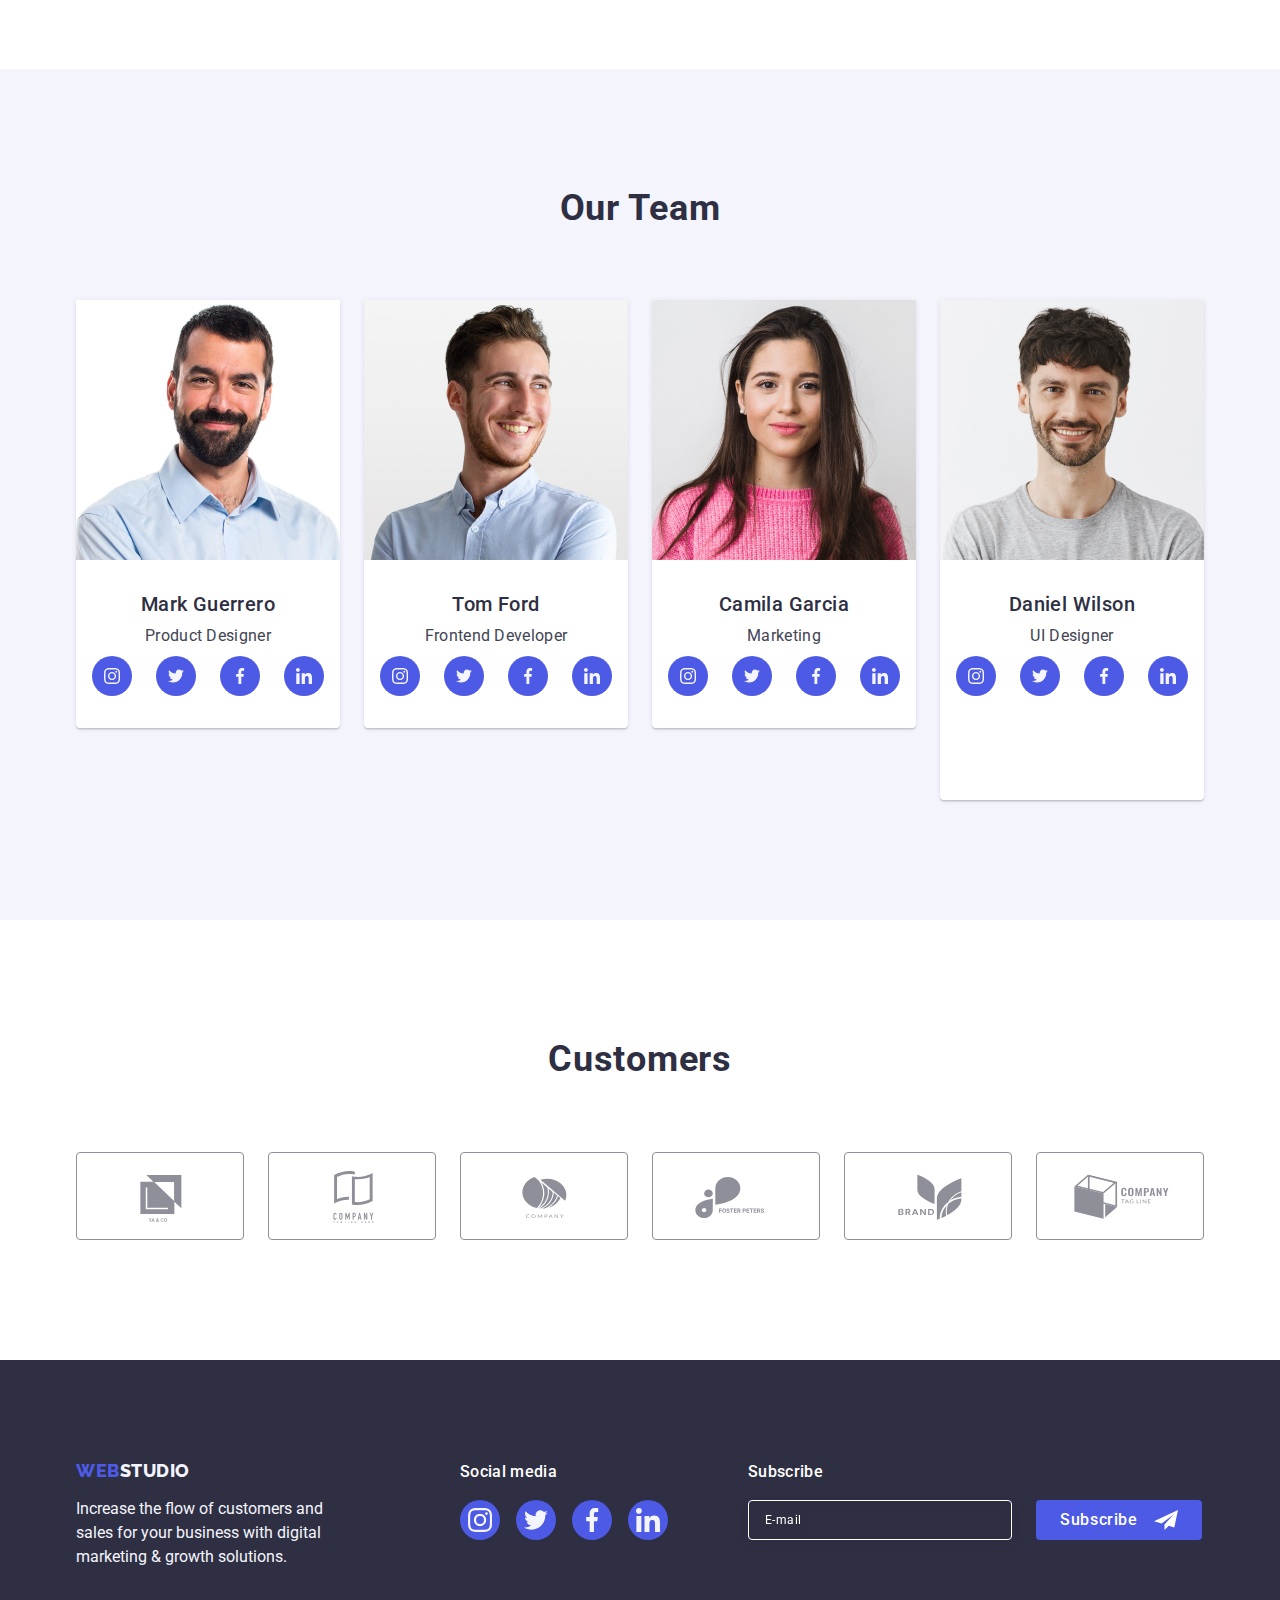
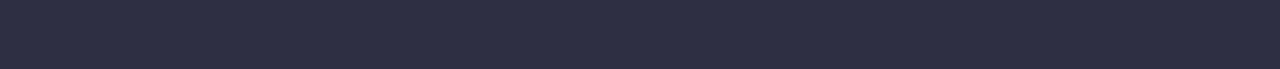
==== commit 6b78f36c: "started HW7" ====
--- a/index.html
+++ b/index.html
@@ -19,7 +19,7 @@
 
   <body>
     <header class="page-header">
-      <div class="container flex-container">
+      <div class="container header-container">
         <nav class="navigation">
           <a href="./index.html" class="logo link"
             >Web<span class="logo-second-part">Studio</span></a
@@ -133,7 +133,7 @@
       </section>
 
       <!-- Projects examples -->
-      <section class="section">
+      <section class="section projects-example-section">
         <div class="container">
           <h2 class="section-title">What are we doing</h2>
           <ul class="project-example-list list">
@@ -538,15 +538,15 @@
         <p class="form-name">Leave your contacts and we will call you back</p>
         <form class="modal-form">
           <div class="form-field-container">
-            <label class="modal-form-label" for="name">Name</label>
+            <label class="modal-form-label" for="user-name">Name</label>
             <div class="input-container">
               <input
                 class="modal-form-input"
                 type="text"
-                name="name"
-                id="name"
-              />
-              <svg class="input-icon" width="18" height="18">
+                name="user-name"
+                id="user-name"
+              />
+              <svg class="input-icon" width="18" height="24">
                 <use href="./images/icons.svg#icon-name"></use>
               </svg>
             </div>
@@ -575,25 +575,32 @@
             </div>
           </div>
           <div class="form-field-container">
-            <label class="modal-form-label" for="comment">Comment</label>
+            <label class="modal-form-label" for="user-comment">Comment</label>
             <textarea
               class="modal-form-input textarea"
-              name="comment"
-              id="comment"
+              name="user-comment"
+              id="user-comment"
               placeholder="Text input"
             ></textarea>
           </div>
           <div class="terms-field-container">
-            <label class="modal-form-label checkbox-label" for="terms">
-              <input class="checkbox" type="checkbox" name="terms" id="terms" />
+            <input
+              class="checkbox"
+              type="checkbox"
+              name="user-privacy"
+              id="user-privacy"
+              value="true"
+              required
+            />
+            <label class="modal-form-label checkbox-label" for="user-privacy">
               <span class="custom-checkbox">
-                <svg class="check-icon" width="10" height="8px">
+                <svg class="check-icon" width="10" height="8">
                   <use href="./images/icons.svg#icon-checkbox"></use>
                 </svg>
               </span>
 
-              I accept the terms and conditions of the&nbsp;
-              <span class="privacy-policy-link"> Privacy Policy</span>
+              I accept the terms and conditions of the
+              <a href="" class="privacy-policy-link">Privacy Policy</a>
             </label>
           </div>
           <button class="button form-send-button" type="submit">Send</button>
--- a/css/styles.css
+++ b/css/styles.css
@@ -36,20 +36,38 @@
 }
 
 .container {
-  width: 1158px;
+  width: 428px;
   margin-right: auto;
   margin-left: auto;
   padding: 0 15px;
 }
 
-.flex-container {
+@media screen and (min-width: 768px) {
+  .container {
+    width: 768px;
+  }
+}
+
+@media screen and (min-width: 1158px) {
+  .container {
+    width: 1158px;
+  }
+}
+
+.header-container {
   display: flex;
   justify-content: space-between;
   align-content: center;
 }
 
 .section {
-  padding-bottom: 120px;
+  padding-bottom: 96px;
+}
+
+@media screen and (min-width: 1158px) {
+  .section {
+    padding-bottom: 120px;
+  }
 }
 
 .link {
@@ -67,6 +85,14 @@
     0px 1px 1px rgba(46, 47, 66, 0.16), 0px 1px 6px rgba(46, 47, 66, 0.08);
 }
 
+@media screen and (max-width: 767px) {
+  .page-header {
+    padding-top: 24px;
+    padding-bottom: 22px;
+    padding-left: 16px;
+  }
+}
+
 .navigation {
   display: flex;
   align-items: center;
@@ -80,10 +106,33 @@
   gap: 40px;
 }
 
-.address-list {
+@media screen and (max-width: 767px) {
+  .menu {
+    display: none;
+  }
+}
+
+/* .address-list {
   display: flex;
   gap: 40px;
   justify-content: space-between;
+} */
+
+@media screen and (min-width: 768px) {
+  .address-list {
+    display: flex;
+    flex-direction: column;
+    gap: 12px;
+  }
+}
+
+@media screen and (min-width: 1158px) {
+  .address-list {
+    display: flex;
+    flex-direction: row;
+    gap: 40px;
+    justify-content: space-between;
+  }
 }
 
 .logo {
@@ -146,9 +195,20 @@
   font-style: normal;
 }
 
+@media screen and (max-width: 1157px) {
+  .address {
+    display: flex;
+    align-items: center;
+  }
+}
+
+@media screen and (max-width: 767px) {
+  .address {
+    display: none;
+  }
+}
+
 .contacts {
-  padding-top: 24px;
-  padding-bottom: 24px;
   color: var(--paragraph-color);
   text-decoration: none;
   font-style: normal;
@@ -157,6 +217,21 @@
   transition-property: color;
   transition-duration: 250ms;
   transition-timing-function: cubic-bezier(0.4, 0, 0.2, 1);
+}
+
+@media screen and (max-width: 1157px) {
+  .contacts {
+    font-size: 12px;
+    line-height: 1.67;
+    letter-spacing: 0.04em;
+  }
+}
+
+@media screen and (min-width: 1158px) {
+  .contacts {
+    padding-top: 24px;
+    padding-bottom: 24px;
+  }
 }
 
 .contacts:hover,
@@ -232,21 +307,49 @@
 /* features */
 
 .feature-section {
-  padding-top: 120px;
-}
-
-.features-list-item-name {
-  margin-bottom: 8px;
-}
-
-.features-list {
-  display: flex;
+  padding-top: 96px;
+}
+
+@media screen and (min-width: 1158px) {
+  .feature-section {
+    padding-top: 120px;
+  }
+}
+
+/* .features-list {
+  /* display: flex;
   justify-content: space-between;
   gap: 24px;
+} */
+@media screen and (min-width: 768px) {
+  .features-list {
+    display: flex;
+    justify-content: space-between;
+    flex-wrap: wrap;
+    column-gap: 24px;
+    row-gap: 72px;
+  }
 }
 
 .features-list-item {
-  width: calc((100% - 72px) / 4);
+  /* width: calc((100% - 72px) / 4); */
+}
+@media screen and (max-width: 768px) {
+  .features-list-item:not(:last-child) {
+    margin-bottom: 72px;
+  }
+}
+
+@media screen and (min-width: 768px) {
+  .features-list-item {
+    width: calc((100% - 24px) / 2);
+  }
+}
+
+@media screen and (min-width: 1158px) {
+  .features-list-item {
+    width: calc((100% - 72px) / 4);
+  }
 }
 
 .feature-icon-container {
@@ -261,31 +364,22 @@
   background-color: var(--light-color);
 }
 
-/* .features-list-item::before {
-  content: '';
-  display: block;
-  height: 112px;
-  background-size: 64px;
-  background-repeat: no-repeat;
-  background-position: center;
-  background-color: var(--light-color);
-}
-
-.features-list-item:nth-child(1)::before {
-  background-image: url('../images/svg/features-antenna.svg');
-}
-
-.features-list-item:nth-child(2)::before {
-  background-image: url('../images/svg/features-clock.svg');
-}
-
-.features-list-item:nth-child(3)::before {
-  background-image: url('../images/svg/features-diagram.svg');
-}
-
-.features-list-item:nth-child(4)::before {
-  background-image: url('../images/svg/features-astronaut.svg');
-} */
+@media screen and (max-width: 1158px) {
+  .feature-icon-container {
+    display: none;
+  }
+}
+
+.features-list-item-name {
+  margin-bottom: 8px;
+  text-align: center;
+}
+
+@media screen and (min-width: 768px) {
+  .features-list-item-name {
+    text-align: left;
+  }
+}
 
 .paragraph-name {
   color: var(--main-color);
@@ -302,6 +396,16 @@
 }
 
 /* project examples */
+
+.projects-example-section {
+  display: none;
+}
+
+@media screen and (min-width: 1158px) {
+  .projects-example-section {
+    display: block;
+  }
+}
 
 .section-title {
   margin-bottom: 72px;
@@ -320,23 +424,55 @@
 /* team section */
 
 .team-section {
-  padding-top: 120px;
+  padding-top: 96px;
   background-color: var(--light-color);
 }
 
-.project-example-list,
-.team-list {
+@media screen and (min-width: 1158px) {
+  .team-section {
+    padding-top: 120px;
+  }
+}
+
+@media screen and (min-width: 768px) {
+  .team-list {
+    display: flex;
+    justify-content: center;
+    gap: 24px;
+    flex-wrap: wrap;
+  }
+}
+
+.project-example-list {
   display: flex;
   justify-content: center;
   gap: 24px;
 }
 
 .team-list-item {
-  width: calc((100% - 72px) / 4);
+  width: 264px;
+  margin-left: auto;
+  margin-right: auto;
   background-color: var(--white-color);
   box-shadow: 0px 1px 6px rgba(46, 47, 66, 0.08),
     0px 1px 1px rgba(46, 47, 66, 0.16), 0px 2px 1px rgba(46, 47, 66, 0.08);
   border-radius: 0px 0px 4px 4px;
+}
+
+.team-list-item:not(:last-child) {
+  margin-bottom: 72px;
+}
+
+@media screen (min-width: 768px) {
+  .team-list-item {
+    width: calc((100% - 24px) / 2);
+  }
+}
+
+@media screen (min-width: 1158px) {
+  .team-list-item {
+    width: calc((100% - 72px) / 4);
+  }
 }
 
 .team-list-item-container {
@@ -433,14 +569,28 @@
 /* footer */
 
 .footer {
-  padding-top: 100px;
-  padding-bottom: 100px;
+  padding-top: 96px;
+  padding-bottom: 96px;
   background-color: var(--main-color);
 }
 
-.footer-container {
+@media screen and (min-width: 1158px) {
+  .footer {
+    padding-top: 100px;
+    padding-bottom: 100px;
+  }
+}
+
+/* .footer-container {
   display: flex;
   align-items: baseline;
+} */
+
+@media screen and (min-width: 768px) {
+  .footer-container {
+    display: flex;
+    align-items: baseline;
+  }
 }
 
 .footer-logo-container {
@@ -752,7 +902,7 @@
   margin-bottom: 16px;
   font-family: 'Roboto', sans-serif;
   font-weight: 500;
-  line-height: 2;
+  line-height: 1.5;
   text-align: center;
   letter-spacing: 0.02em;
   color: var(--main-color);
@@ -761,16 +911,86 @@
 .form-field-container {
   display: flex;
   flex-direction: column;
-  gap: 4px;
 }
 
 .form-field-container,
 .terms-field-container {
   width: 100%;
 }
+
+.form-field-container:nth-child(-n + 3) {
+  margin-bottom: 8px;
+}
+
+.form-field-container:nth-child(-n + 3) .modal-form-input {
+  height: 40px;
+  padding-left: 38px;
+}
+
+.form-field-container:nth-child(4) {
+  margin-bottom: 16px;
+}
+
 .input-container {
   position: relative;
 }
+
+.textarea {
+  width: 100%;
+  height: 120px;
+  resize: none;
+  padding-left: 16px;
+  padding-right: 16px;
+  font-size: 12px;
+  line-height: 1.17;
+  letter-spacing: 0.04em;
+  color: rgba(46, 47, 66, 0.4);
+}
+
+.textarea::placeholder {
+  font-family: 'Roboto';
+  font-size: 12px;
+  line-height: 1.67;
+  letter-spacing: 0.04em;
+  color: rgba(46, 47, 66, 0.4);
+}
+
+.terms-field-container {
+  margin-bottom: 24px;
+}
+
+.privacy-policy-link {
+  color: var(--brand-color);
+  text-decoration: underline;
+}
+
+.modal-form-label {
+  font-family: 'Roboto', sans-serif;
+  font-size: 12px;
+  line-height: 1.17;
+  letter-spacing: 0.04em;
+  color: var(--icons-color);
+}
+
+.modal-form-label:not(:last-child) {
+  margin-bottom: 4px;
+}
+
+.modal-form-input {
+  width: 100%;
+  background-color: transparent;
+  border: 1px solid rgba(46, 47, 66, 0.2);
+  border-radius: 4px;
+  padding-top: 8px;
+  padding-bottom: 8px;
+  outline: transparent;
+  transition: border-color 250ms cubic-bezier(0.4, 0, 0.2, 1);
+}
+
+.modal-form-input:focus {
+  border-color: var(--brand-color);
+}
+
 .input-icon {
   position: absolute;
   left: 16px;
@@ -780,63 +1000,6 @@
   transition: fill 250ms cubic-bezier(0.4, 0, 0.2, 1);
 }
 
-.textarea {
-  min-height: 120px;
-  resize: vertical;
-  padding-left: 16px;
-  padding-right: 16px;
-}
-
-.terms-field-container {
-  margin-top: 16px;
-  margin-bottom: 24px;
-}
-
-.privacy-policy-link {
-  color: var(--brand-color);
-  text-decoration: underline;
-}
-
-.modal-form-label {
-  font-family: 'Roboto', sans-serif;
-  font-size: 12px;
-  line-height: 1, 17;
-  letter-spacing: 0.04em;
-  color: var(--icons-color);
-}
-
-.modal-form-input::placeholder {
-  font-family: 'Roboto';
-  font-size: 12px;
-  line-height: 1.67;
-  letter-spacing: 0.04em;
-  color: rgba(46, 47, 66, 0.4);
-}
-
-.modal-form-input {
-  width: 100%;
-  background: #fcfcfc;
-  border: 1px solid rgba(46, 47, 66, 0.4);
-  border-radius: 4px;
-  padding-top: 8px;
-  padding-bottom: 8px;
-  outline: none;
-  transition: border 250ms cubic-bezier(0.4, 0, 0.2, 1);
-}
-
-.form-field-container:nth-child(-n + 3) {
-  margin-bottom: 8px;
-}
-
-.form-field-container:nth-child(-n + 3) .modal-form-input {
-  height: 40px;
-  padding-left: 38px;
-}
-
-.modal-form-input:focus {
-  border: 1px solid var(--brand-color);
-}
-
 .form-field-container:focus-within .input-icon {
   fill: var(--brand-color);
 }
@@ -847,10 +1010,10 @@
 
 /* Checkbox */
 
-.checkbox-label {
-  display: flex;
+/* .checkbox-label {
+  display: inline-flex;
   align-items: center;
-}
+} */
 
 .checkbox {
   appearance: none;
@@ -858,36 +1021,30 @@
 }
 
 .custom-checkbox {
+  display: inline-flex;
   margin-right: 8px;
-  padding: 3px 2px;
-  display: flex;
+  height: 16px;
+  width: 16px;
   justify-content: center;
   align-items: center;
-  width: 16px;
-  height: 16px;
   border: 1px solid rgba(46, 47, 66, 0.4);
   border-radius: 2px;
-  color: #ffffff;
-}
-
-.check-icon {
-  fill: currentColor;
-  display: inline-block;
-}
-
-.checkbox:checked + .custom-checkbox {
+  fill: transparent;
+}
+
+.checkbox:checked + .checkbox-label > .custom-checkbox {
   background-color: var(--hover-color);
-  border: 1px solid var(--hover-color);
-  color: var(--light-color);
+  border: none;
+  fill: var(--white-color);
+  border-color: var(--hover-color);
 }
 
 .form-send-button {
-  /* margin-left: auto;
-  margin-right: auto; */
-  display: flex;
-  justify-content: center;
-  align-items: center;
-  width: 169px;
+  display: block;
+  margin-left: auto;
+  margin-right: auto;
+
+  min-width: 169px;
   height: 56px;
 
   background-color: var(--brand-color);
